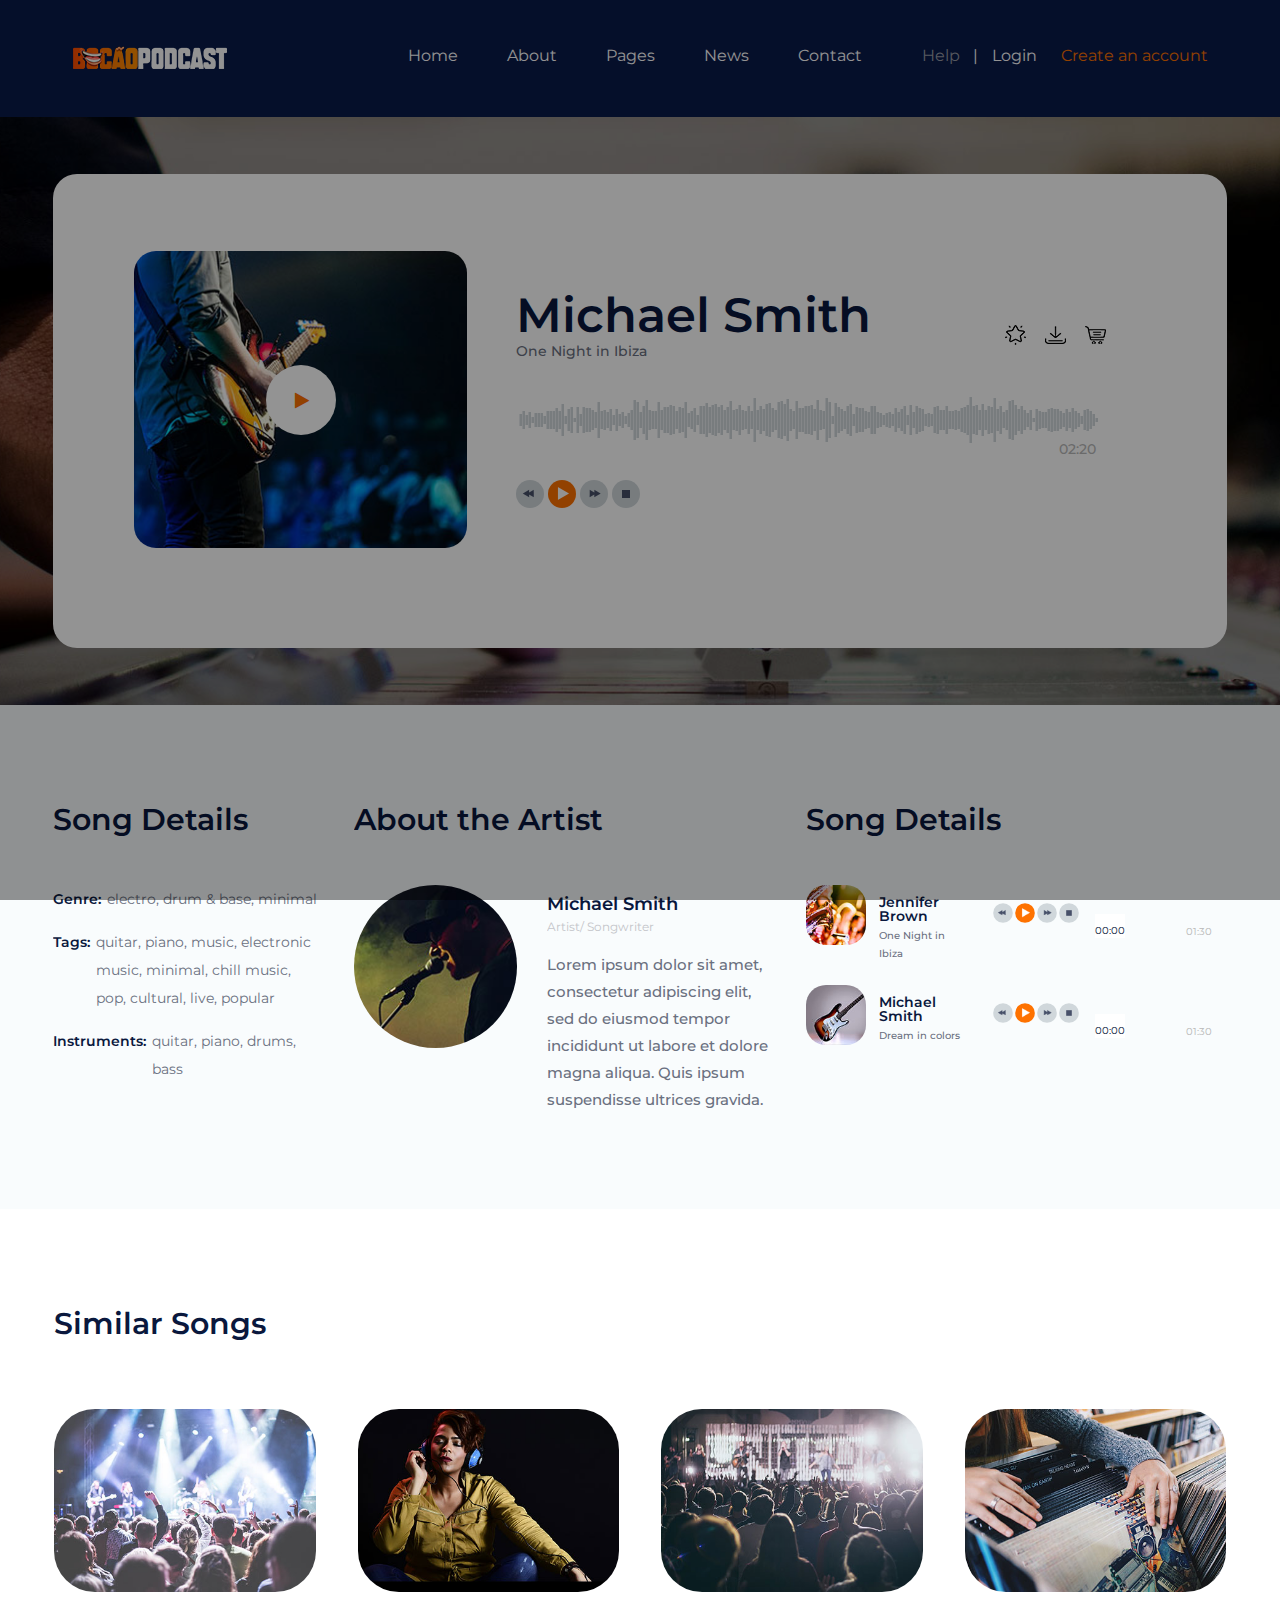
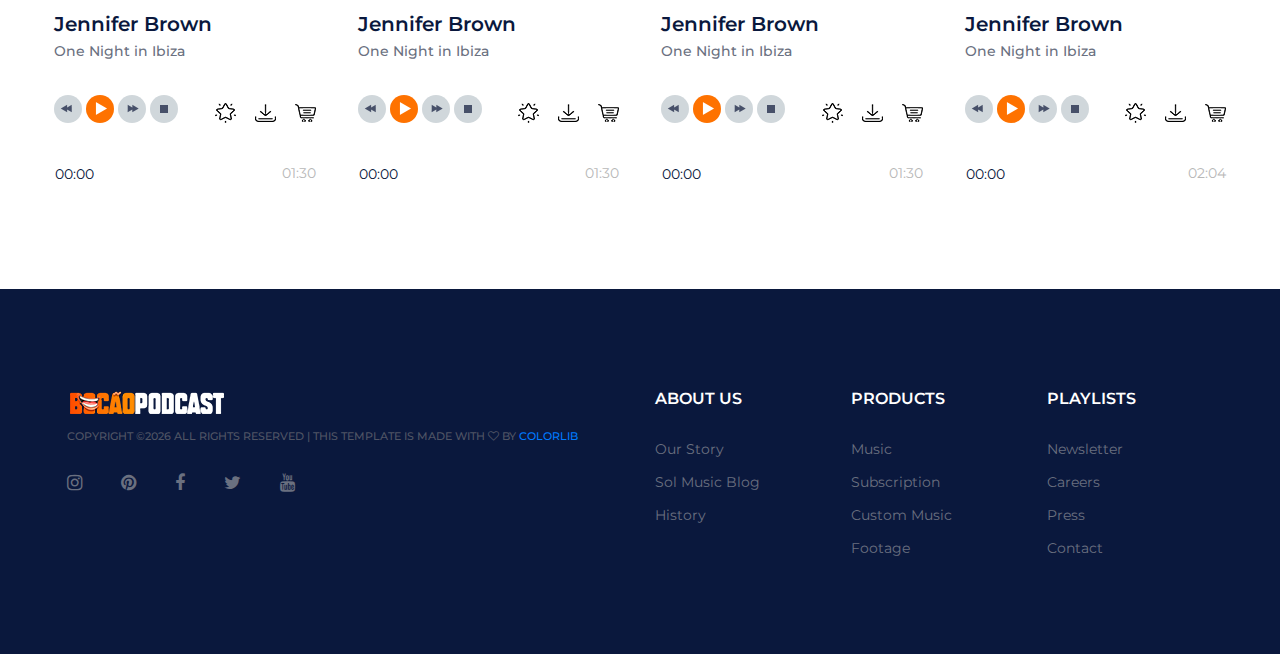
==== artist.html @ 01f6d1ec "bocao-podcast" ====
<!DOCTYPE html>
<html lang="zxx">
<head>
	<title>SolMusic | HTML Template</title>
	<meta charset="UTF-8">
	<meta name="description" content="SolMusic HTML Template">
	<meta name="keywords" content="music, html">
	<meta name="viewport" content="width=device-width, initial-scale=1.0">
	
	<!-- Favicon -->
	<link href="img/favicon.ico" rel="shortcut icon"/>

	<!-- Google font -->
	<link href="https://fonts.googleapis.com/css?family=Montserrat:300,300i,400,400i,500,500i,600,600i,700,700i&display=swap" rel="stylesheet">
 
	<!-- Stylesheets -->
	<link rel="stylesheet" href="css/bootstrap.min.css"/>
	<link rel="stylesheet" href="css/font-awesome.min.css"/>
	<link rel="stylesheet" href="css/owl.carousel.min.css"/>
	<link rel="stylesheet" href="css/slicknav.min.css"/>

	<!-- Main Stylesheets -->
	<link rel="stylesheet" href="css/style.css"/>


	<!--[if lt IE 9]>
		<script src="https://oss.maxcdn.com/html5shiv/3.7.2/html5shiv.min.js"></script>
		<script src="https://oss.maxcdn.com/respond/1.4.2/respond.min.js"></script>
	<![endif]-->

</head>
<body>
	<!-- Page Preloder -->
	<div id="preloder">
		<div class="loader"></div>
	</div>

	<!-- Header section -->
	<header class="header-section clearfix">
		<a href="index
		.html" class="site-logo">
			<img src="img/logo.png" alt="">
		</a>
		<div class="header-right">
			<a href="#" class="hr-btn">Help</a>
			<span>|</span>
			<div class="user-panel">
				<a href="" class="login">Login</a>
				<a href="" class="register">Create an account</a>
			</div> 
		</div>
		<ul class="main-menu">
			<li><a href="index
				.html">Home</a></li>
			<li><a href="#">About</a></li>
			<li><a href="#">Pages</a>
				<ul class="sub-menu">
					<li><a href="category.html">Category</a></li>
					<li><a href="playlist.html">Playlist</a></li>
					<li><a href="artist.html">Artist</a></li>
					<li><a href="blog.html">Blog</a></li>
					<li><a href="contact.html">Contact</a></li>
				</ul>
			</li>
			<li><a href="blog.html">News</a></li>
			<li><a href="contact.html">Contact</a></li>
		</ul>
	</header>
	<!-- Header section end -->

	<!-- Player section -->
	<section class="player-section set-bg" data-setbg="img/player-bg.jpg">
		<div class="player-box">
			<div class="tarck-thumb-warp">
				<div class="tarck-thumb">
					<img src="img/wave-thumb.jpg" alt="">
					<button onclick="wavesurfer.playPause();" class="wp-play"></button>
				</div>
			</div>
			<div class="wave-player-warp">
				<div class="row">
					<div class="col-lg-8">
						<div class="wave-player-info">
							<h2>Michael Smith</h2>
							<p>One Night in Ibiza</p>
						</div>
					</div>
					<div class="col-lg-4">
						<div class="songs-links">
							<a href=""><img src="img/icons/p-1.png" alt=""></a>
							<a href=""><img src="img/icons/p-2.png" alt=""></a>
							<a href=""><img src="img/icons/p-3.png" alt=""></a>
						</div>
					</div>
				</div>
				<div id="wavePlayer" class="clierfix">
					<div id="audiowave" data-waveurl="music-files/8.mp3"></div>
					<div id="currentTime"></div>
					<div id="clipTime"></div>
					<!-- Player Controls -->
					<div class="wavePlayer_controls">
						<button class="jp-prev player_button" onclick="wavesurfer.skipBackward();"></button>
						<button class="jp-play player_button" onclick="wavesurfer.playPause();"></button>
						<button class="jp-next player_button" onclick="wavesurfer.skipForward();"></button>
						<button class="jp-stop player_button" onclick="wavesurfer.stop();"></button>
					</div>
				</div>
			</div>
		</div>
	</section>
	<!-- Player section end -->

	<!-- Songs details section -->
	<section class="songs-details-section">
		<div class="container-fluid">
			<div class="row">
				<div class="col-lg-3">
					<div class="song-details-box">
						<h3>Song Details</h3>
						<ul>
							<li><strong>Genre:</strong><span>electro, drum & base, minimal</span></li>
							<li><strong>Tags:</strong><span>quitar, piano, music, electronic music, minimal, chill music, pop, cultural, live, popular</span></li>
							<li><strong>Instruments:</strong><span>quitar, piano, drums, bass</span></li>
						</ul>
					</div>
				</div>
				<div class="col-lg-9">
					<div class="row">
						<div class="col-lg-6">
							<div class="song-details-box">
								<h3>About the Artist</h3>
								<div class="artist-details">
									<img src="img/artist.jpg" alt="">
									<div class="ad-text">
										<h5>Michael Smith</h5>
										<span>Artist/ Songwriter</span>
										<p>Lorem ipsum dolor sit amet, consectetur adipiscing elit, sed do eiusmod tempor incididunt ut labore et dolore magna aliqua. Quis ipsum suspendisse ultrices gravida. </p>
									</div>
								</div>
							</div>
						</div>
						<div class="col-lg-6">
							<div class="song-details-box">
								<h3>Song Details</h3>
								<!-- song -->
								<div class="song-item">
									<div class="row">
										<div class="col-xl-5 col-lg-12 col-md-5">
											<div class="song-info-box">
												<img src="img/songs/1.jpg" alt="">
												<div class="song-info">
													<h4>Jennifer Brown</h4>
													<p>One Night in Ibiza</p>
												</div>
											</div>
										</div>
										<div class="col-xl-7 col-lg-12 col-md-7">
											<div class="single_player_container">
												<div class="single_player">
													<div class="jp-jplayer jplayer" data-ancestor=".jp_container_1" data-url="music-files/1.mp3"></div>
													<div class="jp-audio jp_container_1" role="application" aria-label="media player">
														<div class="jp-gui jp-interface">
					
															<!-- Player Controls -->
															<div class="player_controls_box">
																<button class="jp-prev player_button" tabindex="0"></button>
																<button class="jp-play player_button" tabindex="0"></button>
																<button class="jp-next player_button" tabindex="0"></button>
																<button class="jp-stop player_button" tabindex="0"></button>
															</div>
															<!-- Progress Bar -->
															<div class="player_bars">
																<div class="jp-progress">
																	<div class="jp-seek-bar">
																		<div>
																			<div class="jp-play-bar"><div class="jp-current-time" role="timer" aria-label="time">0:00</div></div>
																		</div>
																	</div>
																</div>
																<div class="jp-duration ml-auto" role="timer" aria-label="duration">00:00</div>
															</div>
														</div>
														<div class="jp-no-solution">
															<span>Update Required</span>
															To play the media you will need to either update your browser to a recent version or update your <a href="http://get.adobe.com/flashplayer/" target="_blank">Flash plugin</a>
														</div>
													</div>
												</div>
											</div>
										</div>
									</div>
								</div>
								<!-- song -->
								<div class="song-item">
									<div class="row">
										<div class="col-xl-5 col-lg-12 col-md-5">
											<div class="song-info-box">
												<img src="img/songs/2.jpg" alt="">
												<div class="song-info">
													<h4>Michael Smith</h4>
													<p>Dream in colors</p>
												</div>
											</div>
										</div>
										<div class="col-xl-7 col-lg-12 col-md-7">
											<div class="single_player_container">
												<div class="single_player">
													<div class="jp-jplayer jplayer" data-ancestor=".jp_container_2" data-url="music-files/2.mp3"></div>
													<div class="jp-audio jp_container_2" role="application" aria-label="media player">
														<div class="jp-gui jp-interface">

															<!-- Player Controls -->
															<div class="player_controls_box">
																<button class="jp-prev player_button" tabindex="0"></button>
																<button class="jp-play player_button" tabindex="0"></button>
																<button class="jp-next player_button" tabindex="0"></button>
																<button class="jp-stop player_button" tabindex="0"></button>
															</div>
															<!-- Progress Bar -->
															<div class="player_bars">
																<div class="jp-progress">
																	<div class="jp-seek-bar">
																		<div>
																			<div class="jp-play-bar"><div class="jp-current-time" role="timer" aria-label="time">0:00</div></div>
																		</div>
																	</div>
																</div>
																<div class="jp-duration ml-auto" role="timer" aria-label="duration">00:00</div>
															</div>
														</div>
														<div class="jp-no-solution">
															<span>Update Required</span>
															To play the media you will need to either update your browser to a recent version or update your <a href="http://get.adobe.com/flashplayer/" target="_blank">Flash plugin</a>
														</div>
													</div>
												</div>
											</div>
										</div>
									</div>
								</div>
							</div>
						</div>
					</div>
				</div>
			</div>
		</div>
	</section>
	<!-- Songs details section -->
	
	<!-- Similar Songs section -->
	<section class="similar-songs-section">
		<div class="container-fluid">
			<h3>Similar Songs</h3>
			<div class="row">
				<div class="col-xl-3 col-sm-6">
					<div class="similar-song">
						<img class="ss-thumb" src="img/playlist/1.jpg" alt="">
						<h4>Jennifer Brown</h4>
						<p>One Night in Ibiza</p>
						<div class="single_player">
							<div class="jp-jplayer jplayer" data-ancestor=".jp_container_8" data-url="music-files/3.mp3"></div>
							<div class="jp-audio jp_container_8" role="application" aria-label="media player">
								<div class="jp-gui jp-interface">
									<!-- Player Controls -->
									<div class="ss-controls">
										<div class="songs-links">
											<a href=""><img src="img/icons/p-1.png" alt=""></a>
											<a href=""><img src="img/icons/p-2.png" alt=""></a>
											<a href=""><img src="img/icons/p-3.png" alt=""></a>
										</div>
										<div class="player_controls_box">
											<button class="jp-prev player_button" tabindex="0"></button>
											<button class="jp-play player_button" tabindex="0"></button>
											<button class="jp-next player_button" tabindex="0"></button>
											<button class="jp-stop player_button" tabindex="0"></button>
										</div>
									</div>
									<!-- Progress Bar -->
									<div class="player_bars">
										<div class="jp-progress">
											<div class="jp-seek-bar">
												<div>
													<div class="jp-play-bar"><div class="jp-current-time" role="timer" aria-label="time">0:00</div></div>
												</div>
											</div>
										</div>
										<div class="jp-duration ml-auto" role="timer" aria-label="duration">00:00</div>
									</div>
								</div>
								<div class="jp-no-solution">
									<span>Update Required</span>
									To play the media you will need to either update your browser to a recent version or update your <a href="http://get.adobe.com/flashplayer/" target="_blank">Flash plugin</a>
								</div>
							</div>
						</div>
					</div>
				</div>
				<div class="col-xl-3 col-sm-6">
					<div class="similar-song">
						<img class="ss-thumb" src="img/playlist/2.jpg" alt="">
						<h4>Jennifer Brown</h4>
						<p>One Night in Ibiza</p>
						<div class="single_player">
							<div class="jp-jplayer jplayer" data-ancestor=".jp_container_9" data-url="music-files/4.mp3"></div>
							<div class="jp-audio jp_container_9" role="application" aria-label="media player">
								<div class="jp-gui jp-interface">
									<!-- Player Controls -->
									<div class="ss-controls">
										<div class="songs-links">
											<a href=""><img src="img/icons/p-1.png" alt=""></a>
											<a href=""><img src="img/icons/p-2.png" alt=""></a>
											<a href=""><img src="img/icons/p-3.png" alt=""></a>
										</div>
										<div class="player_controls_box">
											<button class="jp-prev player_button" tabindex="0"></button>
											<button class="jp-play player_button" tabindex="0"></button>
											<button class="jp-next player_button" tabindex="0"></button>
											<button class="jp-stop player_button" tabindex="0"></button>
										</div>
									</div>
									<!-- Progress Bar -->
									<div class="player_bars">
										<div class="jp-progress">
											<div class="jp-seek-bar">
												<div>
													<div class="jp-play-bar"><div class="jp-current-time" role="timer" aria-label="time">0:00</div></div>
												</div>
											</div>
										</div>
										<div class="jp-duration ml-auto" role="timer" aria-label="duration">00:00</div>
									</div>
								</div>
								<div class="jp-no-solution">
									<span>Update Required</span>
									To play the media you will need to either update your browser to a recent version or update your <a href="http://get.adobe.com/flashplayer/" target="_blank">Flash plugin</a>
								</div>
							</div>
						</div>
					</div>
				</div>
				<div class="col-xl-3 col-sm-6">
					<div class="similar-song">
						<img class="ss-thumb" src="img/playlist/3.jpg" alt="">
						<h4>Jennifer Brown</h4>
						<p>One Night in Ibiza</p>
						<div class="single_player">
							<div class="jp-jplayer jplayer" data-ancestor=".jp_container_10" data-url="music-files/5.mp3"></div>
							<div class="jp-audio jp_container_10" role="application" aria-label="media player">
								<div class="jp-gui jp-interface">
									<!-- Player Controls -->
									<div class="ss-controls">
										<div class="songs-links">
											<a href=""><img src="img/icons/p-1.png" alt=""></a>
											<a href=""><img src="img/icons/p-2.png" alt=""></a>
											<a href=""><img src="img/icons/p-3.png" alt=""></a>
										</div>
										<div class="player_controls_box">
											<button class="jp-prev player_button" tabindex="0"></button>
											<button class="jp-play player_button" tabindex="0"></button>
											<button class="jp-next player_button" tabindex="0"></button>
											<button class="jp-stop player_button" tabindex="0"></button>
										</div>
									</div>
									<!-- Progress Bar -->
									<div class="player_bars">
										<div class="jp-progress">
											<div class="jp-seek-bar">
												<div>
													<div class="jp-play-bar"><div class="jp-current-time" role="timer" aria-label="time">0:00</div></div>
												</div>
											</div>
										</div>
										<div class="jp-duration ml-auto" role="timer" aria-label="duration">00:00</div>
									</div>
								</div>
								<div class="jp-no-solution">
									<span>Update Required</span>
									To play the media you will need to either update your browser to a recent version or update your <a href="http://get.adobe.com/flashplayer/" target="_blank">Flash plugin</a>
								</div>
							</div>
						</div>
					</div>
				</div>
				<div class="col-xl-3 col-sm-6">
					<div class="similar-song">
						<img class="ss-thumb" src="img/playlist/4.jpg" alt="">
						<h4>Jennifer Brown</h4>
						<p>One Night in Ibiza</p>
						<div class="single_player">
							<div class="jp-jplayer jplayer" data-ancestor=".jp_container_11" data-url="music-files/7.mp3"></div>
							<div class="jp-audio jp_container_11" role="application" aria-label="media player">
								<div class="jp-gui jp-interface">
									<!-- Player Controls -->
									<div class="ss-controls">
										<div class="songs-links">
											<a href=""><img src="img/icons/p-1.png" alt=""></a>
											<a href=""><img src="img/icons/p-2.png" alt=""></a>
											<a href=""><img src="img/icons/p-3.png" alt=""></a>
										</div>
										<div class="player_controls_box">
											<button class="jp-prev player_button" tabindex="0"></button>
											<button class="jp-play player_button" tabindex="0"></button>
											<button class="jp-next player_button" tabindex="0"></button>
											<button class="jp-stop player_button" tabindex="0"></button>
										</div>
									</div>
									<!-- Progress Bar -->
									<div class="player_bars">
										<div class="jp-progress">
											<div class="jp-seek-bar">
												<div>
													<div class="jp-play-bar"><div class="jp-current-time" role="timer" aria-label="time">0:00</div></div>
												</div>
											</div>
										</div>
										<div class="jp-duration ml-auto" role="timer" aria-label="duration">00:00</div>
									</div>
								</div>
								<div class="jp-no-solution">
									<span>Update Required</span>
									To play the media you will need to either update your browser to a recent version or update your <a href="http://get.adobe.com/flashplayer/" target="_blank">Flash plugin</a>
								</div>
							</div>
						</div>
					</div>
				</div>
			</div>
		</div>
	</section>
	<!-- Similar Songs section end -->

	<!-- Footer section -->
	<footer class="footer-section">
		<div class="container">
			<div class="row">
				<div class="col-xl-6 col-lg-7 order-lg-2">
					<div class="row">
						<div class="col-sm-4">
							<div class="footer-widget">
								<h2>About us</h2>
								<ul>
									<li><a href="">Our Story</a></li>
									<li><a href="">Sol Music Blog</a></li>
									<li><a href="">History</a></li>
								</ul>
							</div>
						</div>
						<div class="col-sm-4">
							<div class="footer-widget">
								<h2>Products</h2>
								<ul>
									<li><a href="">Music</a></li>
									<li><a href="">Subscription</a></li>
									<li><a href="">Custom Music</a></li>
									<li><a href="">Footage</a></li>
								</ul>
							</div>
						</div>
						<div class="col-sm-4">
							<div class="footer-widget">
								<h2>Playlists</h2>
								<ul>
									<li><a href="">Newsletter</a></li>
									<li><a href="">Careers</a></li>
									<li><a href="">Press</a></li>
									<li><a href="">Contact</a></li>
								</ul>
							</div>
						</div>
					</div>
				</div>
				<div class="col-xl-6 col-lg-5 order-lg-1">
					<img src="img/logo.png" alt="">
					<div class="copyright"><!-- Link back to Colorlib can't be removed. Template is licensed under CC BY 3.0. -->
Copyright &copy;<script>document.write(new Date().getFullYear());</script> All rights reserved | This template is made with <i class="fa fa-heart-o" aria-hidden="true"></i> by <a href="https://colorlib.com" target="_blank">Colorlib</a>
<!-- Link back to Colorlib can't be removed. Template is licensed under CC BY 3.0. --></div>
					<div class="social-links">
						<a href=""><i class="fa fa-instagram"></i></a>
						<a href=""><i class="fa fa-pinterest"></i></a>
						<a href=""><i class="fa fa-facebook"></i></a>
						<a href=""><i class="fa fa-twitter"></i></a>
						<a href=""><i class="fa fa-youtube"></i></a>
					</div>
				</div>
			</div>
		</div>
	</footer>
	<!-- Footer section end -->
	
	<!--====== Javascripts & Jquery ======-->
	<script src="js/jquery-3.2.1.min.js"></script>
	<script src="js/bootstrap.min.js"></script>
	<script src="js/jquery.slicknav.min.js"></script>
	<script src="js/owl.carousel.min.js"></script>
	<script src="js/mixitup.min.js"></script>
	<script src="js/main.js"></script>

	<!-- Audio Players js -->
	<script src="js/jquery.jplayer.min.js"></script>
	<script src="js/wavesurfer.min.js"></script>

	<!-- Audio Players Initialization -->
	<script src="js/WaveSurferInit.js"></script>
	<script src="js/jplayerInit.js"></script>

	</body>
</html>
---- css/style.css ----
/*=================================
-----------------------------------
  SolMusic HTML Template
  Version: 1.0
 ---------------------------------
 =================================*/



/*----------------------------------------*/
/* Template default CSS
/*----------------------------------------*/

html,
body {
	height: 100%;
	font-family: "Montserrat", sans-serif;
	-webkit-font-smoothing: antialiased;
	font-smoothing: antialiased;
}

h1,
h2,
h3,
h4,
h5,
h6 {
	margin: 0;
	color: #0a183d;
	font-weight: 600;
	line-height: 1;
}

h1 {
	font-size: 70px;
}

h2 {
	font-size: 36px;
}

h3 {
	font-size: 30px;
}

h4 {
	font-size: 24px;
}

h5 {
	font-size: 18px;
}

h6 {
	font-size: 16px;
}

p {
	font-size: 15px;
	color: #6a7080;
	line-height: 1.8;
	font-weight: 500;
}

img {
	max-width: 100%;
}

input:focus,
select:focus,
button:focus,
textarea:focus {
	outline: none;
}

a:hover,
a:focus {
	text-decoration: none;
	outline: none;
}

ul,
ol {
	padding: 0;
	margin: 0;
}

/*---------------------
Helper CSS
 -----------------------*/

.section-title {
	margin-bottom: 60px;
}

.section-title h2 {
	font-size: 60px;
}

.set-bg {
	background-repeat: no-repeat;
	background-size: cover;
	background-position: top center;
}

.spad {
	padding-top: 105px;
	padding-bottom: 105px;
}

.text-white h1,
.text-white h2,
.text-white h3,
.text-white h4,
.text-white h5,
.text-white h6,
.text-white p,
.text-white span,
.text-white li,
.text-white a {
	color: #fff;
}

/*---------------------
Commom elements
 -----------------------*/

/* buttons */

.site-btn {
	display: inline-block;
	border: none;
	font-size: 14px;
	font-weight: 500;
	min-width: 195px;
	padding: 23px 20px;
	border-radius: 50px;
	text-transform: uppercase;
	background: #fe7200;
	color: #fff;
	line-height: normal;
	cursor: pointer;
	text-align: center;
}

.site-btn:hover {
	color: #fff;
}

.site-btn.sb-c2 {
	background: #cf2660;
}

/* Preloder */

#preloder {
	position: fixed;
	width: 100%;
	height: 100%;
	top: 0;
	left: 0;
	z-index: 999999;
	background: #000;
}

.loader {
	width: 40px;
	height: 40px;
	position: absolute;
	top: 50%;
	left: 50%;
	margin-top: -13px;
	margin-left: -13px;
	border-radius: 60px;
	animation: loader 0.8s linear infinite;
	-webkit-animation: loader 0.8s linear infinite;
}

@keyframes loader {
	0% {
		-webkit-transform: rotate(0deg);
		transform: rotate(0deg);
		border: 4px solid #f44336;
		border-left-color: transparent;
	}
	50% {
		-webkit-transform: rotate(180deg);
		transform: rotate(180deg);
		border: 4px solid #673ab7;
		border-left-color: transparent;
	}
	100% {
		-webkit-transform: rotate(360deg);
		transform: rotate(360deg);
		border: 4px solid #f44336;
		border-left-color: transparent;
	}
}

@-webkit-keyframes loader {
	0% {
		-webkit-transform: rotate(0deg);
		border: 4px solid #f44336;
		border-left-color: transparent;
	}
	50% {
		-webkit-transform: rotate(180deg);
		border: 4px solid #673ab7;
		border-left-color: transparent;
	}
	100% {
		-webkit-transform: rotate(360deg);
		border: 4px solid #f44336;
		border-left-color: transparent;
	}
}

/*------------------
Header section
 ---------------------*/

.header-section {
	padding-left: 55px;
	padding-right: 72px;
	background: #0a1b4a;
}

.site-logo {
	display: inline-block;
	padding: 0;
	padding: 44px 15px;
}

.header-right {
	float: right;
	padding: 44px 0;
	margin-left: 130px;
}

.header-right .hr-btn {
	display: inline-block;
	color: #979aa5;
}

.header-right .user-panel {
	display: inline-block;
}

.header-right .user-panel a {
	font-size: 16px;
	color: #ffffff;
	margin: 0 10px;
}

.header-right .user-panel .register {
	color: #fe7200;
	margin-right: 0;
}

.header-right span {
	color: #fff;
	display: inline-block;
	padding-left: 9px;
}

.main-menu {
	list-style: none;
	float: right;
}

.main-menu li {
	display: inline-block;
	position: relative;
}

.main-menu li a {
	display: block;
	font-size: 16px;
	color: #ffffff;
	padding: 44px 10px;
	margin-left: 60px;
}

.main-menu li a:hover {
	color: #fe7200;
}

.main-menu li:first-child a {
	margin-left: 0;
}

.main-menu li:hover .sub-menu {
	visibility: visible;
	opacity: 1;
	margin-top: 0;
}

.main-menu .sub-menu {
	position: absolute;
	list-style: none;
	width: 220px;
	left: 60px;
	top: 100%;
	padding: 20px 0;
	visibility: hidden;
	opacity: 0;
	margin-top: 50px;
	background: #fff;
	z-index: 99;
	-webkit-transition: all 0.4s;
	transition: all 0.4s;
	-webkit-box-shadow: 2px 7px 20px rgba(0, 0, 0, 0.05);
	box-shadow: 2px 7px 20px rgba(0, 0, 0, 0.05);
}

.main-menu .sub-menu li {
	display: block;
}

.main-menu .sub-menu li a {
	display: block;
	color: #000;
	margin-left: 0;
	padding: 5px 20px;
}

.main-menu .sub-menu li a:hover {
	color: #fe7200;
}

.slicknav_menu {
	display: none;
}

/*------------------
Hero section
 ---------------------*/

.hero-section {
	overflow: hidden;
}

.hs-item {
	height: 724px;
	padding-bottom: 90px;
	display: -webkit-box;
	display: -ms-flexbox;
	display: flex;
	-webkit-box-align: center;
	-ms-flex-align: center;
	align-items: center;
	background: #0a183d;
}

.hs-item h2 {
	color: #fff;
	font-size: 70px;
	margin-bottom: 25px;
	line-height: 0.9;
	position: relative;
	top: 50px;
	opacity: 0;
}

.hs-item h2 span {
	color: #fe7200;
}

.hs-item p {
	color: #ffffff;
	opacity: 0.6;
	margin-bottom: 50px;
	position: relative;
	top: 50px;
	opacity: 0;
}

.hs-item .site-btn {
	position: relative;
	top: 50px;
	margin-bottom: 20px;
	opacity: 0;
}

.hs-item .sb-c2 {
	margin-left: 8px;
}

.hs-item .hs-text {
	padding-top: 90px;
	max-width: 475px;
	margin-top: 100px;
}

.hr-img img {
	min-width: 602px;
	position: relative;
	left: -34px;
	top: 50px;
	opacity: 0;
	margin-top: 110px;
}

.owl-item.active .hs-item img,
.owl-item.active .hs-item h2,
.owl-item.active .hs-item p,
.owl-item.active .hs-item .site-btn,
.owl-item.active .hs-item .site-btn.sb-c2 {
	top: 0;
	opacity: 1;
}

.owl-item.active .hs-item img {
	-webkit-transition: all 0.5s ease 0.2s;
	transition: all 0.5s ease 0.2s;
}

.owl-item.active .hs-item h2 {
	-webkit-transition: all 0.5s ease 0.4s;
	transition: all 0.5s ease 0.4s;
}

.owl-item.active .hs-item p {
	-webkit-transition: all 0.5s ease 0.6s;
	transition: all 0.5s ease 0.6s;
}

.owl-item.active .hs-item .site-btn {
	-webkit-transition: all 0.5s ease 0.8s;
	transition: all 0.5s ease 0.8s;
}

.owl-item.active .hs-item .site-btn.sb-c2 {
	-webkit-transition: all 0.5s ease 1s;
	transition: all 0.5s ease 1s;
}

.hero-slider .owl-dots {
	position: absolute;
	bottom: 33px;
	left: calc(50% - 588px);
	max-width: 1176px;
	width: 100%;
	padding-left: 15px;
}

.hero-slider .owl-dots .owl-dot {
	width: 8px;
	height: 8px;
	border-radius: 50%;
	background: #383b70;
	margin-right: 10px;
}

.hero-slider .owl-dots .owl-dot.active {
	background: #fe7200;
}

/* ----------------
Intro section
 -------------------*/

.intro-section p {
	margin-bottom: 35px;
	padding-top: 10px;
}

/* ----------------
How section
 -------------------*/

.how-section {
	background-color: #0a183d;
}

.how-item .hi-icon {
	position: relative;
	width: 57px;
	height: 57px;
	border-radius: 50%;
	background: #fe7200;
	margin-bottom: 25px;
}

.how-item .hi-icon img {
	position: absolute;
	right: -8px;
	bottom: 0;
}

.how-item h4 {
	margin-bottom: 25px;
}

.how-item p {
	font-weight: 400;
	opacity: 0.6;
}

/* ----------------
Concept section
 -------------------*/

.concept-section p {
	padding-top: 5px;
}

.concept-item {
	text-align: center;
	padding-top: 35px;
}

.concept-item img {
	border-radius: 40px;
	margin-bottom: 15px;
}

/* --------------------
Subscription section
 -----------------------*/

.subscription-section {
	background: #0a183d;
}

.sub-text {
	padding-right: 15px;
}

.sub-text h2 {
	color: #fff;
	font-size: 60px;
	margin-bottom: 20px;
	font-weight: 500;
}

.sub-text h3 {
	color: #fe7200;
	margin-bottom: 30px;
	font-weight: 500;
}

.sub-text p {
	color: #fff;
	font-weight: 400;
	opacity: 0.6;
	margin-bottom: 40px;
}

.sub-list {
	list-style: none;
	background: #1c294a;
	padding: 70px 15px 50px 155px;
	border-radius: 42px;
}

.sub-list li {
	color: #ffffff;
	font-size: 18px;
	margin-bottom: 25px;
}

.sub-list li img {
	padding-right: 28px;
}

/* ----------------
Premium section 
 -------------------*/

.premium-section p {
	margin-bottom: 50px;
}

.premium-item {
	text-align: center;
	padding-top: 35px;
}

.premium-item img {
	width: 190px;
	height: 190px;
	border-radius: 50%;
	margin-bottom: 40px;
}

.premium-item h4 {
	margin-bottom: 4px;
}

.premium-item p {
	margin-bottom: 0;
}

/* ----------------
Responsive
 -------------------*/

.footer-section {
	background: #0a183d;
	padding: 100px 0 85px;
}

.footer-widget {
	padding-top: 2px;
}

.footer-widget h2 {
	font-size: 16px;
	color: #fff;
	text-transform: uppercase;
	margin-bottom: 30px;
}

.footer-widget ul {
	list-style: none;
}

.footer-widget ul li a {
	display: inline-block;
	color: #6a7080;
	font-size: 14px;
	margin-bottom: 10px;
}

.copyright {
	font-size: 11px;
	text-transform: uppercase;
	font-weight: 500;
	color: #505565;
	padding: 10px 0 25px;
}

.social-links a {
	display: inline-block;
	color: #6a7080;
	font-size: 18px;
	margin-right: 35px;
}

/* ----------------
Other pages
 -------------------*/

/* ----------------
Playlist page
 -------------------*/

.playlist-section {
	padding: 105px 42px;
}

.playlist-section .section-title {
	float: left;
}

.playlist-filter {
	text-align: right;
	padding-top: 20px;
	margin-bottom: 100px;
}

.playlist-filter li {
	display: inline-block;
	font-size: 15px;
	font-weight: 500;
	color: #6a7080;
	padding: 10px 6px 16px;
	margin-right: 55px;
	margin-bottom: 10px;
	border-bottom: 2px solid transparent;
	cursor: pointer;
}

.playlist-filter li.mixitup-control-active {
	border-bottom: 2px solid #fe7200;
}

.playlist-item {
	text-align: center;
	padding: 0 11px;
	margin-bottom: 30px;
}

.playlist-item img {
	min-width: 100%;
	border-radius: 40px;
	margin-bottom: 30px;
}

.search-form {
	position: relative;
	width: 100%;
	margin-bottom: 25px;
}

.search-form input {
	width: 100%;
	height: 60px;
	padding-left: 41px;
	padding-right: 175px;
	border: none;
	border-radius: 80px;
	font-size: 15px;
	background: #d0d7db;
}

.search-form button {
	position: absolute;
	height: 60px;
	min-width: 167px;
	right: 0;
	top: 0;
	border: none;
	border-radius: 80px;
	color: #fff;
	font-size: 15px;
	background: #fe7200;
}

/* ----------------
Blog page
 -------------------*/

.blog-item {
	margin-bottom: 90px;
}

.blog-item img {
	margin-bottom: 36px;
}

.blog-item .blog-date {
	font-size: 12px;
	font-weight: 600;
	color: #fe7200;
	margin-bottom: 24px;
}

.blog-item h3 {
	margin-bottom: 5px;
}

.blog-item .blog-meta {
	font-size: 12px;
	color: #e9e9e9;
	font-weight: 500;
	margin-bottom: 20px;
}

.blog-item .blog-meta a {
	color: #c3c4c9;
}

.blog-item p {
	font-size: 14px;
	margin-bottom: 0;
	line-height: 1.8;
}

.site-pagination a {
	color: #6a7080;
	font-size: 14px;
	display: inline-block;
	margin-right: 5px;
	font-weight: 500;
}

.site-pagination a:hover,
.site-pagination a.active {
	color: #3c455f;
}

/* ----------------
Contact page
 -------------------*/

.map {
	height: 100%;
	background: #ddd;
}

.map iframe {
	position: absolute;
	width: 100%;
	height: 100%;
	left: 0;
	top: 0;
}

.contact-warp {
	padding: 100px 53px 104px 78px;
}

.contact-warp p {
	padding-top: 40px;
	margin-bottom: 50px;
}

.contact-warp ul {
	margin-bottom: 90px;
	list-style: none;
}

.contact-warp ul li {
	font-size: 14px;
	color: #0a183d;
	font-size: 14px;
	margin-bottom: 15px;
	font-weight: 500;
}

.contact-from input,
.contact-from textarea {
	width: 100%;
	height: 57px;
	padding: 0 38px;
	border: none;
	border-radius: 20px;
	font-size: 14px;
	font-weight: 500;
	margin-bottom: 14px;
	color: #6a7080;
	background: #f5f6fa;
}

.contact-from textarea {
	resize: none;
	padding: 24px 38px 10px;
	height: 177px;
	margin-bottom: 57px;
}

/* ----------------
Category page
 -------------------*/

.category-section {
	padding: 105px 36px;
}

.category-section .section-title {
	float: left;
}

.category-links {
	text-align: right;
	padding-top: 20px;
	margin-bottom: 80px;
}

.category-links a {
	display: inline-block;
	font-size: 15px;
	font-weight: 500;
	color: #6a7080;
	padding: 10px 6px 16px;
	margin-right: 55px;
	margin-bottom: 10px;
	border-bottom: 2px solid transparent;
	cursor: pointer;
}

.category-links a.active {
	border-bottom: 2px solid #fe7200;
}

.category-item {
	position: relative;
	margin: 0 17px;
}

.category-item img {
	min-width: 100%;
	border-radius: 40px;
}

.category-item .ci-text {
	position: absolute;
	bottom: 35px;
	left: 50px;
}

.category-item .ci-text h4 {
	color: #fff;
	margin-bottom: 3px;
}

.category-item .ci-text p {
	color: #fff;
	margin-bottom: 0;
	font-size: 12px;
}

.category-item .ci-link {
	position: absolute;
	display: -webkit-box;
	display: -ms-flexbox;
	display: flex;
	-webkit-box-align: center;
	-ms-flex-align: center;
	align-items: center;
	-webkit-box-pack: center;
	-ms-flex-pack: center;
	justify-content: center;
	width: 71px;
	height: 71px;
	right: 29px;
	bottom: 21px;
	color: #fe7200;
	font-size: 16px;
	text-align: center;
	border-radius: 50%;
	background: #fff;
}

.songs-section {
	padding-bottom: 80px;
}

.song-item {
	margin-bottom: 33px;
}

.song-info-box img {
	float: left;
	width: 85px;
	height: 85px;
	border-radius: 19px;
	margin-right: 18px;
}

.song-info-box .song-info {
	overflow: hidden;
	padding-top: 20px;
}

.song-info-box .song-info h4 {
	font-size: 20px;
	margin-bottom: 4px;
}

.song-info-box .song-info p {
	font-size: 14px;
	margin-bottom: 0;
}

.songs-links {
	text-align: right;
	padding-top: 26px;
}

.songs-links a {
	display: inline-block;
	margin-left: 15px;
	padding-top: 5px;
}

.single_player_container {
	margin-top: 30px;
	padding-left: 10px;
}

.single_player_container .jp-interface {
	display: -webkit-box;
	display: -ms-flexbox;
	display: flex;
}

.player_bars {
	width: calc(100% - 145px);
	position: relative;
	padding-top: 8px;
}

.player_controls_box {
	width: 145px;
}

.player_controls>button:not(:last-of-type) {
	margin-right: 4px;
}

.player_button {
	position: relative;
	width: 28px;
	height: 28px;
	background: #d0d7db;
	border: none;
	border-radius: 50%;
	outline: none !important;
	cursor: pointer;
	-webkit-box-flex: 0;
	-ms-flex: 0 0 auto;
	flex: 0 0 auto;
}

.player_button::after {
	display: block;
	position: absolute;
}

.jp-play {
	background: #fe7200;
}

.jp-play:after {
	left: 9px;
	top: 3px;
	width: 11px;
	height: 13px;
	content: url(../img/icons/play.png);
}

.jp-state-playing .jp-play::after,
.playing .jp-play::after {
	top: 4px !important;
	left: 7px !important;
	content: url(../img/icons/pause.png);
}

.jp-prev:after {
	top: 1px !important;
	left: 6px !important;
	content: url(../img/icons/back.png);
}

.jp-next:after {
	top: 1px !important;
	right: 7px !important;
	content: url(../img/icons/next.png);
}

.jp-stop::after {
	top: 10px;
	left: 10px;
	width: 8px;
	height: 8px;
	background: #475069;
	content: "";
}

.jp-progress {
	width: 100%;
	cursor: pointer;
}

.jp-seek-bar {
	height: 100%;
	padding-top: 5px;
	padding-bottom: 5px;
	background: transparent;
	margin-bottom: -5px;
}

.jp-seek-bar>div {
	height: 2px;
	background: #d0d7db;
}

.jp-play-bar {
	position: relative;
	height: 100%;
	background: #272727;
	overflow: visible !important;
}

.jp-current-time {
	position: absolute;
	font-size: 14px;
	color: #0a183d;
	right: -40px;
	top: 100%;
	padding-top: 15px;
	background: #fff;
	z-index: 1;
	-webkit-transition: all 0.3s;
	transition: all 0.3s;
}

.middle .jp-current-time {
	right: -5px;
	padding: 15px 5px 0;
}

.jp-duration {
	position: absolute;
	font-size: 14px;
	color: #b8b8b8;
	right: 0;
	bottom: -16px;
}

/* ----------------
Artest Page
 -------------------*/

.player-section {
	padding: 57px 53px;
}

.player-box {
	padding: 77px 121px 100px 81px;
	border-radius: 24px;
	background: #fff;
}

.player-box {
	display: -webkit-box;
	display: -ms-flexbox;
	display: flex;
}

.wave-player-warp {
	padding-top: 40px;
	position: relative;
	width: calc(100% - 382px);
}

.tarck-thumb-warp {
	width: 382px;
}

.tarck-thumb {
	max-width: 333px;
	position: relative;
}

.tarck-thumb img {
	border-radius: 22px;
}

.tarck-thumb .wp-play {
	position: absolute;
	width: 70px;
	height: 70px;
	left: calc(50% - 35px);
	top: calc(50% - 35px);
	border: none;
	border-radius: 50%;
	color: #fe7200;
	background: #fff;
}

.tarck-thumb .wp-play:after {
	position: absolute;
	content: "";
	left: calc(50% - 6px);
	top: calc(50% - 8px);
	font: normal normal normal 18px/1 FontAwesome;
}

.playing .tarck-thumb .wp-play:after {
	position: absolute;
	content: "";
	left: calc(50% - 8px);
	font: normal normal normal 18px/1 FontAwesome;
}

.wave-player-info h2 {
	font-size: 48px;
	font-weight: 600;
}

.wave-player-info p {
	font-size: 14px;
}

.wavePlayer_controls {
	padding-top: 20px;
}

#wavePlayer {
	position: relative;
}

#currentTime {
	position: absolute;
	right: 0;
	bottom: 0;
	font-size: 14px;
	color: #0a183d;
	font-weight: 500;
	background: #fff;
	padding-right: 2px;
}

#clipTime {
	position: absolute;
	right: 10px;
	top: 59px;
	font-size: 14px;
	color: #b8b8b8;
	font-weight: 500;
}

.songs-details-section {
	padding: 100px 38px 50px;
	background: #f9fcfd;
}

.song-details-box {
	margin-bottom: 30px;
	overflow: hidden;
}

.song-details-box h3 {
	margin-bottom: 50px;
}

.song-details-box ul {
	list-style: none;
	max-width: 310px;
}

.song-details-box ul li {
	margin-bottom: 15px;
	font-size: 14px;
	line-height: 2;
}

.song-details-box ul strong {
	float: left;
	margin-right: 6px;
	font-weight: 600;
	color: #0a183d;
}

.song-details-box ul span {
	display: block;
	overflow: hidden;
	color: #6a7080;
}

.song-details-box .single_player_container {
	margin-top: 0;
	padding-left: 0;
}

.artist-details img {
	float: left;
	width: 163px;
	height: 163px;
	margin-right: 30px;
	border-radius: 50%;
}

.artist-details h5 {
	margin-bottom: 5px;
	padding-top: 10px;
}

.artist-details span {
	display: block;
	font-size: 12px;
	color: #c3c4c9;
	margin-bottom: 15px;
}

.artist-details .ad-text {
	overflow: hidden;
}

.song-details-box .song-info-box img {
	width: 60px;
	height: 60px;
	border-radius: 20px;
	margin-right: 13px;
}

.song-details-box .song-info-box .song-info {
	padding-top: 10px;
}

.song-details-box .song-info-box .song-info h4 {
	font-size: 14px;
}

.song-details-box .song-info-box .song-info p {
	font-size: 10px;
}

.song-details-box .song-item {
	margin-bottom: 22px;
}

.song-details-box .player_controls_box {
	width: 102px;
}

.song-details-box .player_button {
	-webkit-transform: scale(0.7);
	transform: scale(0.7);
	-webkit-transform-origin: center;
	transform-origin: center;
	margin: 0 -5px;
}

.song-details-box .player_bars {
	width: calc(100% - 102px);
}

.song-details-box .single_player {
	padding: 14px 15px 0 0px;
}

.song-details-box .jp-current-time {
	font-size: 10px;
	right: -29px;
	padding-top: 9px;
}

.song-details-box .middle .jp-current-time {
	right: -5px;
	padding: 9px 5px 0;
}

.song-details-box .jp-duration {
	font-size: 10px;
	bottom: -6px;
}

.similar-songs-section {
	padding: 100px 33px;
}

.similar-songs-section h3 {
	margin-bottom: 70px;
	padding-left: 6px;
}

.similar-song {
	padding: 0 6px;
	margin-bottom: 35px;
}

.similar-song .ss-thumb {
	border-radius: 41px;
	margin-bottom: 22px;
	min-width: 100%;
}

.similar-song h4 {
	font-size: 20px;
	margin-bottom: 5px;
}

.similar-song p {
	font-size: 14px;
}

.similar-song .player_bars {
	width: 100%;
}

.similar-song .jp-current-time {
	padding-top: 10px;
}

.similar-song .jp-duration {
	bottom: -25px;
}

.ss-controls {
	padding: 15px 0 10px;
}

.ss-controls .songs-links {
	padding-top: 0;
	float: right;
}

/* ----------------
Responsive
 -------------------*/

@media (min-width: 1200px) {
	.container {
		max-width: 1176px;
	}
}

/* Medium screen : 992px. */

@media only screen and (min-width: 1200px) and (max-width: 1360px) {
	.header-right {
		margin-left: 50px;
	}
	.main-menu li a {
		margin-left: 25px;
	}
	.main-menu .sub-menu {
		left: 25px;
	}
}

/* Medium screen : 992px. */

@media only screen and (min-width: 992px) and (max-width: 1199px) {
	.header-section {
		padding-left: 15px;
		padding-right: 20px;
	}
	.header-right {
		margin-left: 20px;
	}
	.main-menu li a {
		margin-left: 15px;
	}
	.main-menu .sub-menu {
		left: 15px;
	}
	.hr-img img {
		min-width: 500px;
		position: relative;
	}
	.sub-list {
		padding: 70px 15px 50px 90px;
	}
	.category-section .section-title,
	.playlist-section .section-title {
		float: none;
	}
	.category-links,
	.playlist-filter {
		text-align: left;
	}
	.playlist-item {
		padding: 0;
	}
	.player-box {
		padding: 70px 80px 80px;
	}
	.similar-song {
		margin-bottom: 70px;
	}
	.artist-details img {
		float: none;
		margin-bottom: 30px;
	}
	.contact-warp {
		padding: 100px 15px 60px 40px;
	}
	.category-item {
		margin: 0;
	}
	.category-section {
		padding: 100px 0;
	}
}

/* Tablet :768px. */

@media only screen and (min-width: 768px) and (max-width: 991px) {
	.hr-img {
		display: none;
	}
	.slicknav_menu {
		display: block;
		background: transparent;
		margin-top: -60px;
	}
	.slicknav_nav {
		background: #1c294a;
		margin-bottom: 35px;
	}
	.slicknav_nav ul {
		margin: 0 0 0 0;
	}
	.slicknav_nav .slicknav_row,
	.slicknav_nav a {
		padding: 12px 25px;
		margin: 0;
	}
	.slicknav_nav a:hover {
		border-radius: 0;
		color: #fe7200;
		background: transparent;
	}
	.slicknav_btn {
		position: relative;
		top: -24px;
		background: #1c294a;
	}
	.main-menu {
		display: none;
	}
	.header-right {
		display: none;
	}
	.header-right-warp .header-right {
		display: block;
		float: none;
		padding: 0 0 24px;
		margin-left: 0;
	}
	.header-right-warp .header-right span {
		display: none;
	}
	.header-right-warp .header-right .user-panel {
		display: block;
		padding-left: 26px;
	}
	.header-right-warp .header-right .user-panel a {
		display: inline-block;
		padding: 0;
		margin: 0;
	}
	.header-right-warp .header-right .user-panel a:hover {
		background: transparent;
	}
	.header-right-warp .header-right .user-panel .login {
		padding-right: 10px;
	}
	.sub-text {
		margin-bottom: 50px;
	}
	.footer-widget {
		margin-bottom: 40px;
	}
	.category-section .section-title,
	.playlist-section .section-title {
		float: none;
	}
	.category-links,
	.playlist-filter {
		text-align: left;
	}
	.playlist-item {
		padding: 0;
	}
	.player-box {
		display: block;
		padding: 77px 90px 100px;
	}
	.wave-player-warp {
		width: 100%;
	}
	.wave-player-warp .songs-links {
		text-align: center;
		padding-top: 0;
		margin-bottom: 40px;
	}
	.tarck-thumb-warp {
		width: 100%;
	}
	.tarck-thumb-warp .tarck-thumb {
		margin: 0 auto;
	}
	.wave-player-info,
	.wavePlayer_controls {
		text-align: center;
	}
	.similar-song {
		margin-bottom: 60px;
	}
	.playlist-section,
	.category-section {
		padding: 100px 0;
	}
	.playlist-section .container,
	.category-section .container {
		max-width: 100%;
	}
	.category-item {
		margin: 0;
	}
	.category-item .ci-link {
		top: 26px;
		bottom: auto;
	}
	.category-item .ci-text {
		position: absolute;
		bottom: 10px;
		left: 20px;
	}
	.map {
		height: 450px;
	}
	.song-details-box ul {
		max-width: 100%;
	}
	.search-form {
		margin-top: 40px;
	}
}

/* Large Mobile :480px. */

@media only screen and (max-width: 767px) {
	.hr-img {
		display: none;
	}
	.slicknav_menu {
		display: block;
		background: transparent;
		margin-top: -60px;
	}
	.slicknav_nav {
		background: #1c294a;
		margin-bottom: 35px;
	}
	.slicknav_nav ul {
		margin: 0 0 0 0;
	}
	.slicknav_nav .slicknav_row,
	.slicknav_nav a {
		padding: 12px 25px;
		margin: 0;
	}
	.slicknav_nav a:hover {
		border-radius: 0;
		color: #fe7200;
		background: transparent;
	}
	.slicknav_btn {
		position: relative;
		top: -24px;
		background: #1c294a;
	}
	.main-menu {
		display: none;
	}
	.header-right {
		display: none;
	}
	.header-right-warp .header-right {
		display: block;
		float: none;
		padding: 0 0 24px;
		margin-left: 0;
	}
	.header-right-warp .header-right span {
		display: none;
	}
	.header-right-warp .header-right .user-panel {
		display: block;
		padding-left: 26px;
	}
	.header-right-warp .header-right .user-panel a {
		display: inline-block;
		padding: 0;
		margin: 0;
	}
	.header-right-warp .header-right .user-panel a:hover {
		background: transparent;
	}
	.header-right-warp .header-right .user-panel .login {
		padding-right: 10px;
	}
	.sub-list {
		padding: 60px 15px 50px 30px;
	}
	.sub-text {
		margin-bottom: 50px;
	}
	.footer-widget {
		margin-bottom: 40px;
	}
	.category-section .section-title,
	.playlist-section .section-title {
		float: none;
	}
	.category-links,
	.playlist-filter {
		text-align: left;
	}
	.playlist-filter li,
	.category-links a {
		margin-right: 15px;
	}
	.playlist-item {
		padding: 0;
	}
	.playlist-section {
		padding: 100px 0;
	}
	.artist-details img {
		float: none;
		margin-bottom: 30px;
	}
	.player-box {
		display: block;
	}
	.wave-player-warp {
		width: 100%;
	}
	.wave-player-warp .songs-links {
		text-align: center;
		padding-top: 0;
		margin-bottom: 40px;
	}
	.tarck-thumb-warp {
		width: 100%;
	}
	.tarck-thumb-warp .tarck-thumb {
		margin: 0 auto;
	}
	.wave-player-info,
	.wavePlayer_controls {
		text-align: center;
	}
	.player-box {
		padding: 75px 40px 80px;
	}
	.similar-song {
		margin-bottom: 60px;
	}
	.songs-details-section {
		padding: 100px 0px 50px;
	}
	.similar-songs-section,
	.playlist-section {
		padding: 100px 0;
	}
	.similar-songs-section .container,
	.playlist-section .container {
		max-width: 100%;
	}
	.category-section {
		padding: 105px 0;
	}
	.category-section .container {
		max-width: 100%;
	}
	.header-section {
		padding: 0 15px;
	}
	.category-item {
		margin: 0 0 30px;
	}
	.map {
		height: 450px;
	}
	.contact-warp {
		padding: 100px 40px;
	}
	.songs-links {
		text-align: left;
		padding-top: 40px;
	}
	.song-details-box ul {
		max-width: 100%;
	}
	.search-form {
		margin-top: 40px;
	}
}

/* Small Mobile :320px. */

@media only screen and (max-width: 479px) {
	.section-title h2,
	.hs-item h2,
	.sub-text h2 {
		font-size: 36px;
	}
	.wave-player-info h2 {
		font-size: 24px;
	}
	.header-section {
		padding: 0;
	}
	.player-box {
		padding: 40px;
	}
	.contact-warp {
		padding: 100px 15px;
	}
	.category-item .ci-link {
		top: 26px;
		bottom: auto;
	}
	.category-item .ci-text {
		position: absolute;
		bottom: 10px;
		left: 20px;
	}
	.single_player_container .jp-interface {
		display: block;
	}
	.song-details-box .player_controls_box,
	.player_controls_box {
		width: 100%;
	}
	.song-details-box .player_bars,
	.player_bars {
		width: 100%;
	}
	.song-details-box .jp-duration {
		bottom: -19px;
	}
	.jp-duration {
		bottom: -31px;
	}
	.song-details-box .song-item {
		margin-bottom: 40px;
	}
	.player-section,
	.player-box {
		padding: 15px;
	}
	.social-links a {
		margin-right: 20px;
	}
	.search-form {
		text-align: center;
	}
	.search-form input {
		padding-right: 41px;
	}
	.search-form button {
		position: relative;
		margin-top: 20px;
	}
}
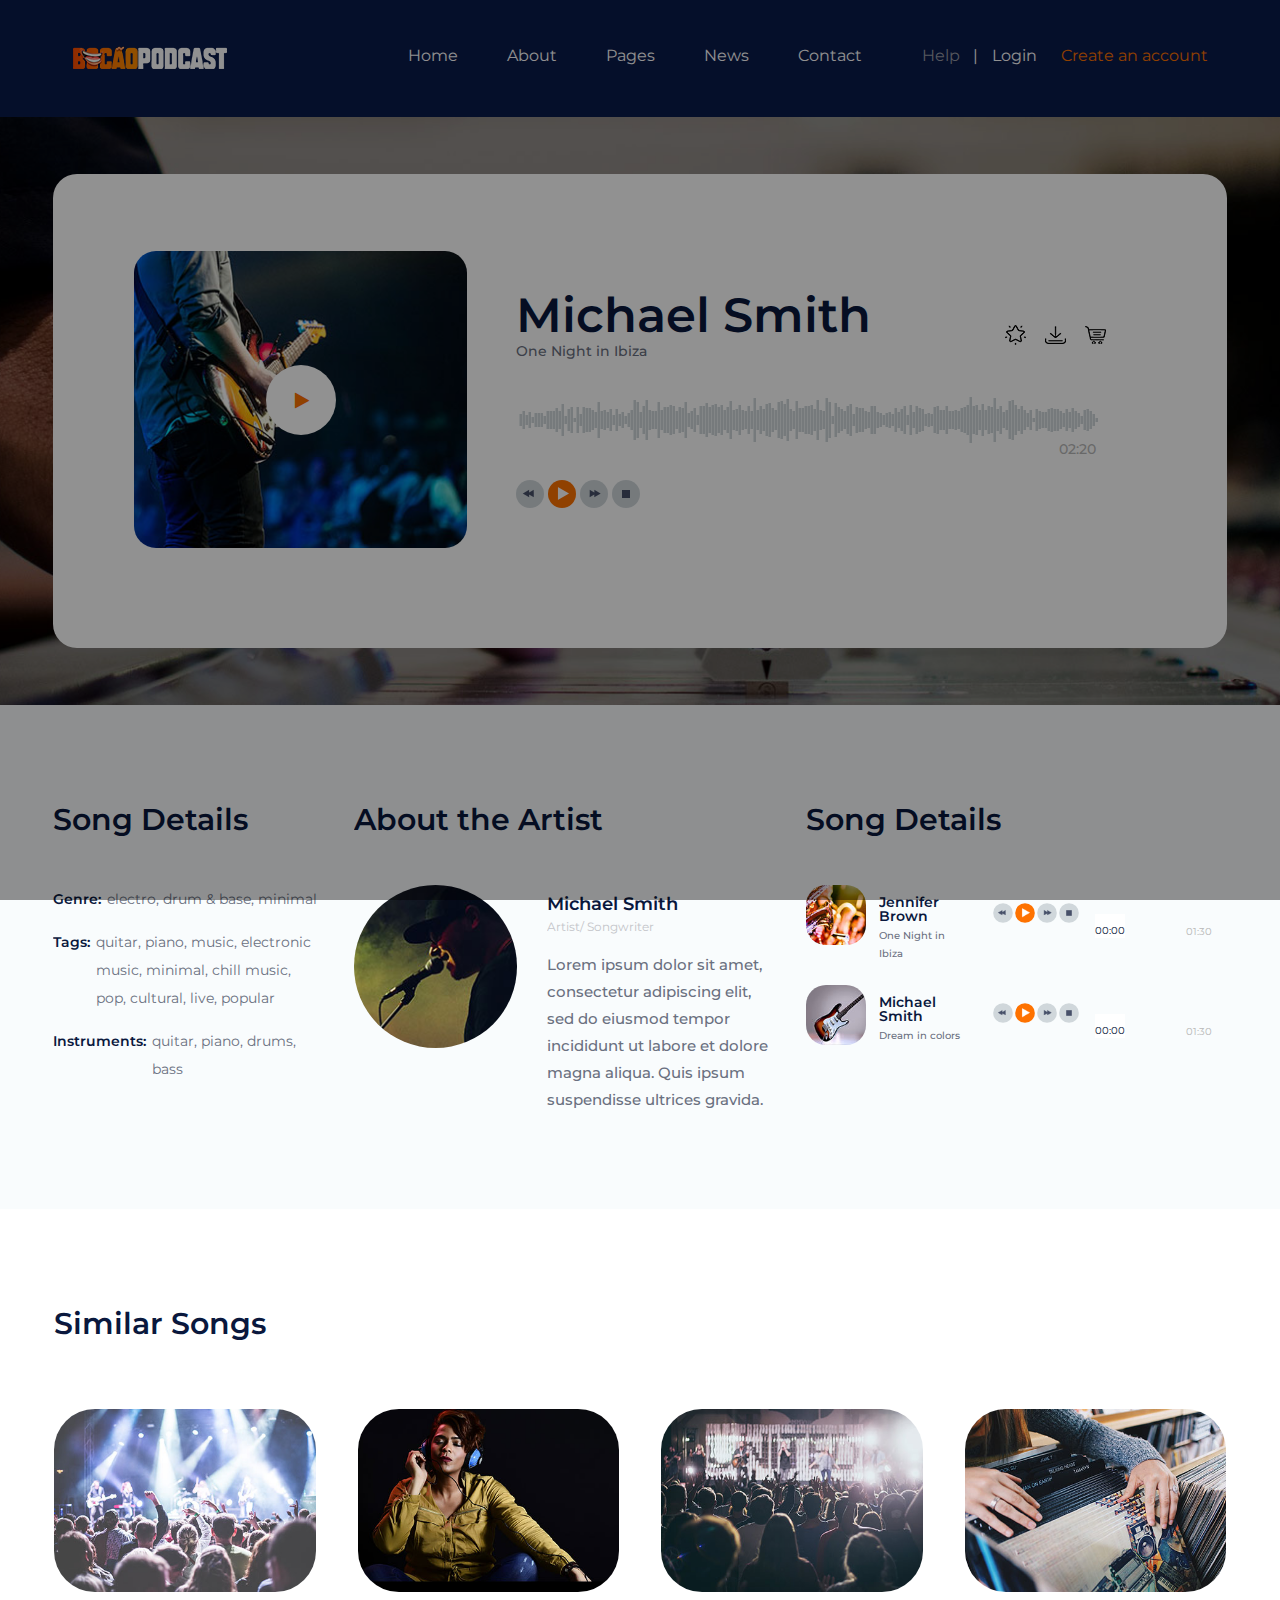
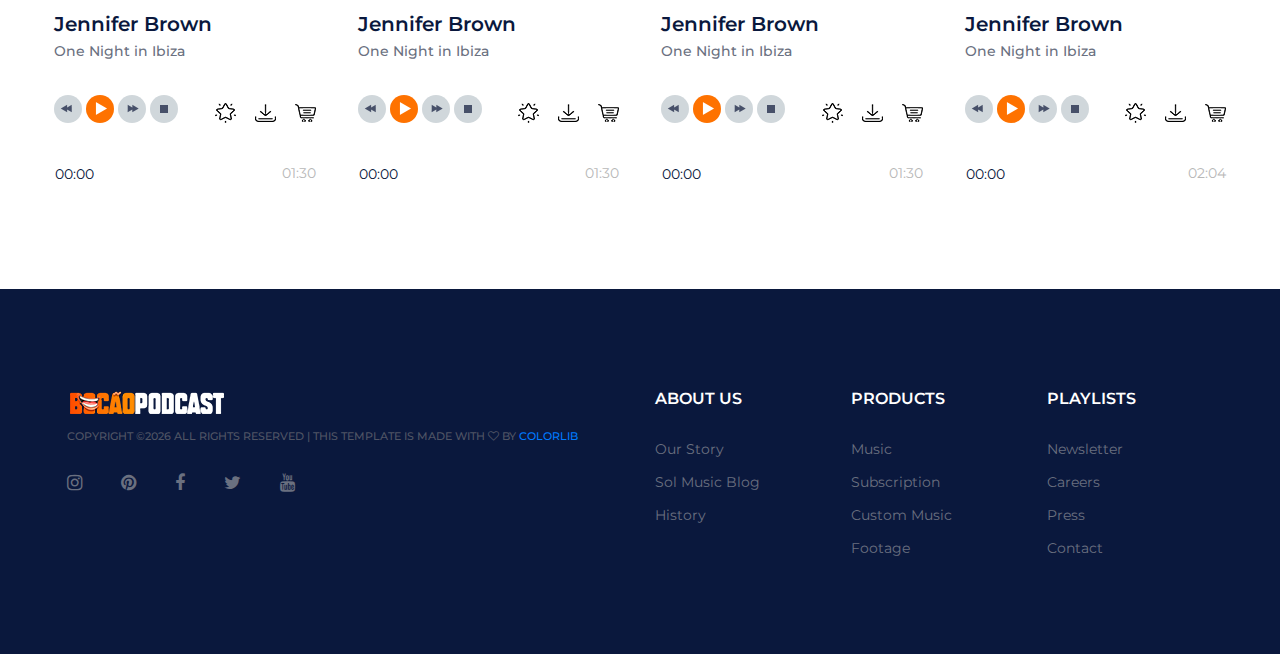
==== commit 34eb6846: "bocao-podcast" ====
--- a/artist.html
+++ b/artist.html
@@ -1,10 +1,10 @@
 <!DOCTYPE html>
-<html lang="zxx">
+<html lang="pt-BR">
 <head>
-	<title>SolMusic | HTML Template</title>
+	<title>Bocão PodCast</title>
 	<meta charset="UTF-8">
-	<meta name="description" content="SolMusic HTML Template">
-	<meta name="keywords" content="music, html">
+	<meta name="description" content="Bocão PodCast, programa de entretenimento do litoral norte interior da Bahia, Araçás.">
+	<meta name="keywords" content="bocaopodcast, aracasba, prefeituradearacas, podcast, bahia, litoral norte, bocao">
 	<meta name="viewport" content="width=device-width, initial-scale=1.0">
 	
 	<!-- Favicon -->
@@ -472,7 +472,7 @@
 				<div class="col-xl-6 col-lg-5 order-lg-1">
 					<img src="img/logo.png" alt="">
 					<div class="copyright"><!-- Link back to Colorlib can't be removed. Template is licensed under CC BY 3.0. -->
-Copyright &copy;<script>document.write(new Date().getFullYear());</script> All rights reserved | This template is made with <i class="fa fa-heart-o" aria-hidden="true"></i> by <a href="https://colorlib.com" target="_blank">Colorlib</a>
+Copyright &copy;<script>document.write(new Date().getFullYear());</script> All rights reserved | This template is made with <i class="fa fa-heart-o" aria-hidden="true"></i> by <a href="http://www.bocaopodcast.com.br" target="_blank">Colorlib</a>
 <!-- Link back to Colorlib can't be removed. Template is licensed under CC BY 3.0. --></div>
 					<div class="social-links">
 						<a href=""><i class="fa fa-instagram"></i></a>
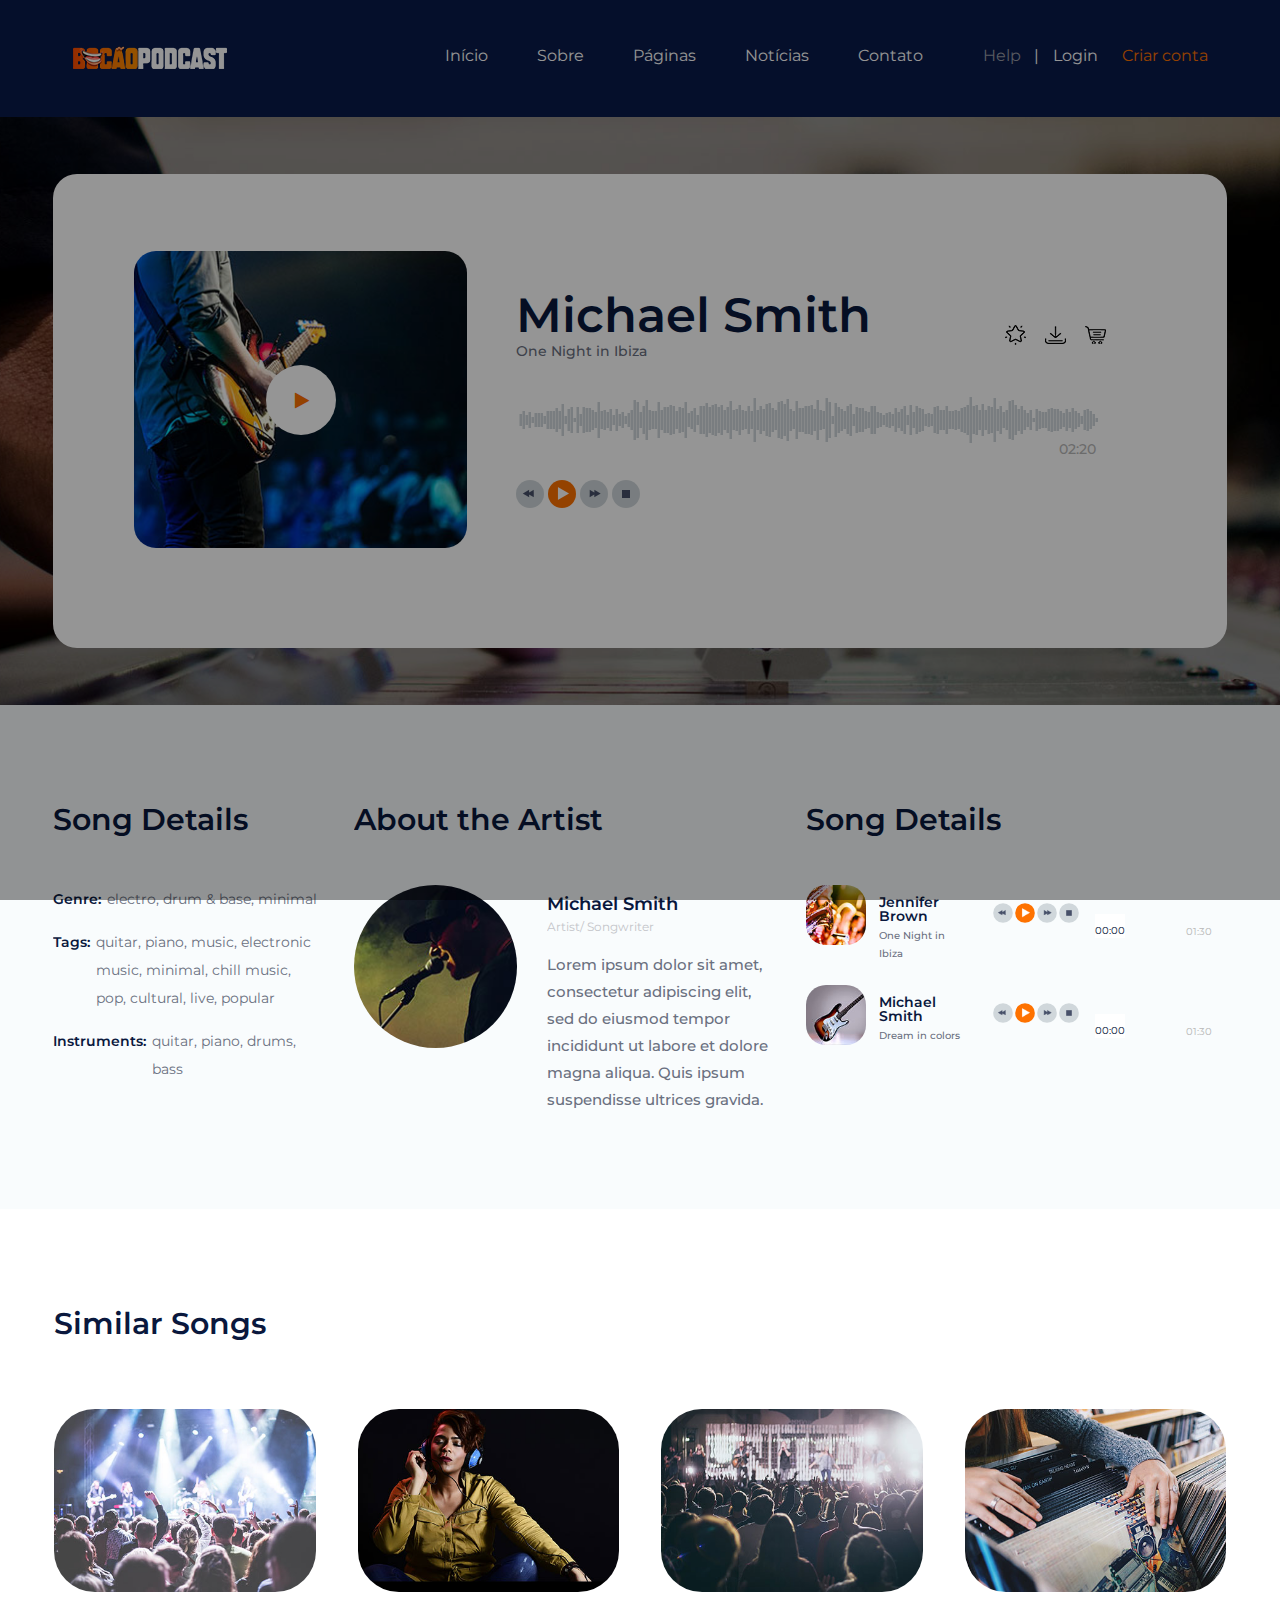
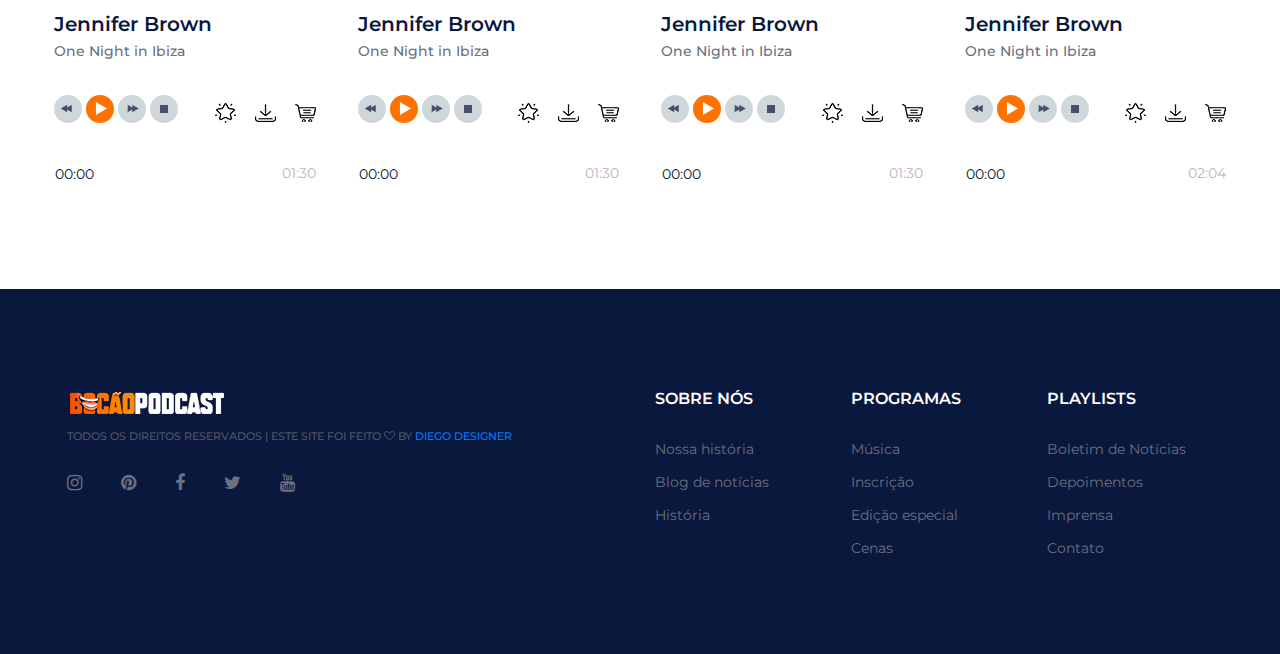
==== commit a53647f2: "bocao-podcast" ====
--- a/artist.html
+++ b/artist.html
@@ -8,7 +8,7 @@
 	<meta name="viewport" content="width=device-width, initial-scale=1.0">
 	
 	<!-- Favicon -->
-	<link href="img/favicon.ico" rel="shortcut icon"/>
+	<link href="img/favicon-16x16.png" rel="icon bocao"/>
 
 	<!-- Google font -->
 	<link href="https://fonts.googleapis.com/css?family=Montserrat:300,300i,400,400i,500,500i,600,600i,700,700i&display=swap" rel="stylesheet">
@@ -46,24 +46,24 @@
 			<span>|</span>
 			<div class="user-panel">
 				<a href="" class="login">Login</a>
-				<a href="" class="register">Create an account</a>
+				<a href="" class="register">Criar conta</a>
 			</div> 
 		</div>
 		<ul class="main-menu">
 			<li><a href="index
-				.html">Home</a></li>
-			<li><a href="#">About</a></li>
-			<li><a href="#">Pages</a>
+				.html">Início</a></li>
+			<li><a href="#">Sobre</a></li>
+			<li><a href="#">Páginas</a>
 				<ul class="sub-menu">
 					<li><a href="category.html">Category</a></li>
 					<li><a href="playlist.html">Playlist</a></li>
 					<li><a href="artist.html">Artist</a></li>
 					<li><a href="blog.html">Blog</a></li>
-					<li><a href="contact.html">Contact</a></li>
+					<li><a href="contact.html">Contato</a></li>
 				</ul>
 			</li>
-			<li><a href="blog.html">News</a></li>
-			<li><a href="contact.html">Contact</a></li>
+			<li><a href="blog.html">Notícias</a></li>
+			<li><a href="contact.html">Contato</a></li>
 		</ul>
 	</header>
 	<!-- Header section end -->
@@ -437,22 +437,22 @@
 					<div class="row">
 						<div class="col-sm-4">
 							<div class="footer-widget">
-								<h2>About us</h2>
+								<h2>Sobre nós</h2>
 								<ul>
-									<li><a href="">Our Story</a></li>
-									<li><a href="">Sol Music Blog</a></li>
-									<li><a href="">History</a></li>
+									<li><a href="">Nossa história</a></li>
+									<li><a href="">Blog de notícias</a></li>
+									<li><a href="">História</a></li>
 								</ul>
 							</div>
 						</div>
 						<div class="col-sm-4">
 							<div class="footer-widget">
-								<h2>Products</h2>
+								<h2>Programas</h2>
 								<ul>
-									<li><a href="">Music</a></li>
-									<li><a href="">Subscription</a></li>
-									<li><a href="">Custom Music</a></li>
-									<li><a href="">Footage</a></li>
+									<li><a href="">Música</a></li>
+									<li><a href="">Inscrição</a></li>
+									<li><a href="">Edição especial</a></li>
+									<li><a href="">Cenas</a></li>
 								</ul>
 							</div>
 						</div>
@@ -460,10 +460,10 @@
 							<div class="footer-widget">
 								<h2>Playlists</h2>
 								<ul>
-									<li><a href="">Newsletter</a></li>
-									<li><a href="">Careers</a></li>
-									<li><a href="">Press</a></li>
-									<li><a href="">Contact</a></li>
+									<li><a href="">Boletim de Notícias</a></li>
+									<li><a href="">Depoimentos</a></li>
+									<li><a href="">Imprensa</a></li>
+									<li><a href="">Contato</a></li>
 								</ul>
 							</div>
 						</div>
@@ -471,9 +471,8 @@
 				</div>
 				<div class="col-xl-6 col-lg-5 order-lg-1">
 					<img src="img/logo.png" alt="">
-					<div class="copyright"><!-- Link back to Colorlib can't be removed. Template is licensed under CC BY 3.0. -->
-Copyright &copy;<script>document.write(new Date().getFullYear());</script> All rights reserved | This template is made with <i class="fa fa-heart-o" aria-hidden="true"></i> by <a href="http://www.bocaopodcast.com.br" target="_blank">Colorlib</a>
-<!-- Link back to Colorlib can't be removed. Template is licensed under CC BY 3.0. --></div>
+					<div class="copyright">Todos os direitos reservados | Este site foi feito <i class="fa fa-heart-o" aria-hidden="true"></i> by <a href="http://www.bocaopodcast.com.br" target="_blank">Diego Designer</a>
+</div>
 					<div class="social-links">
 						<a href=""><i class="fa fa-instagram"></i></a>
 						<a href=""><i class="fa fa-pinterest"></i></a>
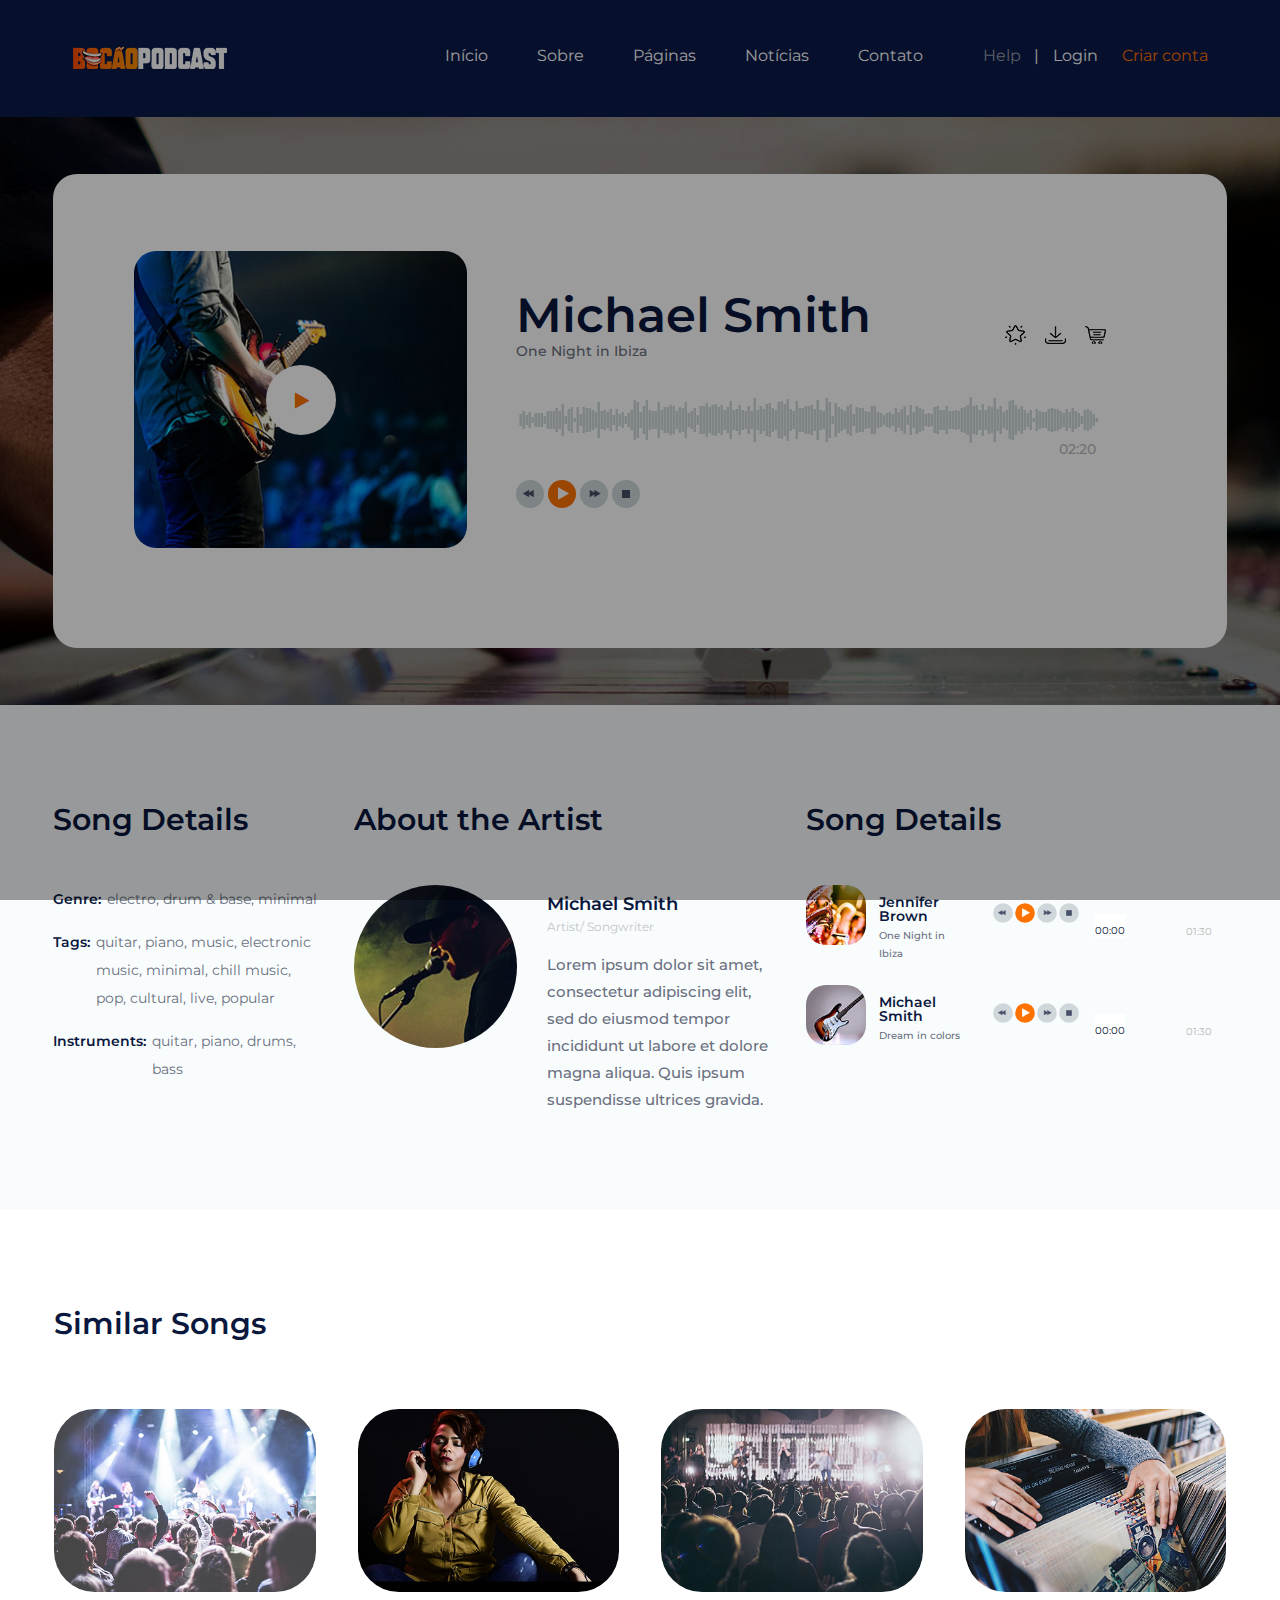
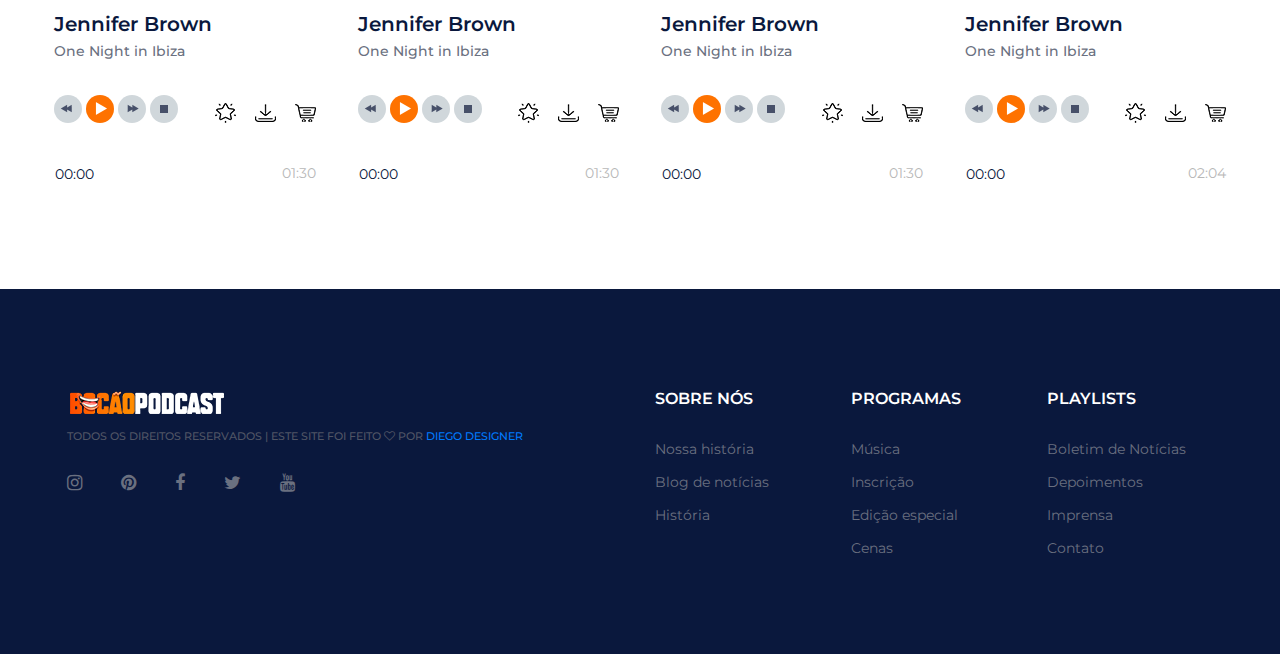
==== commit 10d46228: "bocao-podcast" ====
--- a/artist.html
+++ b/artist.html
@@ -55,9 +55,9 @@
 			<li><a href="#">Sobre</a></li>
 			<li><a href="#">Páginas</a>
 				<ul class="sub-menu">
-					<li><a href="category.html">Category</a></li>
-					<li><a href="playlist.html">Playlist</a></li>
-					<li><a href="artist.html">Artist</a></li>
+					<li><a href="category.html">Músicas de Artistas</a></li>
+					<li><a href="playlist.html">Fotos</a></li>
+					<li><a href="artist.html">Artistas</a></li>
 					<li><a href="blog.html">Blog</a></li>
 					<li><a href="contact.html">Contato</a></li>
 				</ul>
@@ -471,7 +471,7 @@
 				</div>
 				<div class="col-xl-6 col-lg-5 order-lg-1">
 					<img src="img/logo.png" alt="">
-					<div class="copyright">Todos os direitos reservados | Este site foi feito <i class="fa fa-heart-o" aria-hidden="true"></i> by <a href="http://www.bocaopodcast.com.br" target="_blank">Diego Designer</a>
+					<div class="copyright">Todos os direitos reservados | Este site foi feito <i class="fa fa-heart-o" aria-hidden="true"></i> por <a href="http://www.bocaopodcast.com.br" target="_blank">Diego Designer</a>
 </div>
 					<div class="social-links">
 						<a href=""><i class="fa fa-instagram"></i></a>
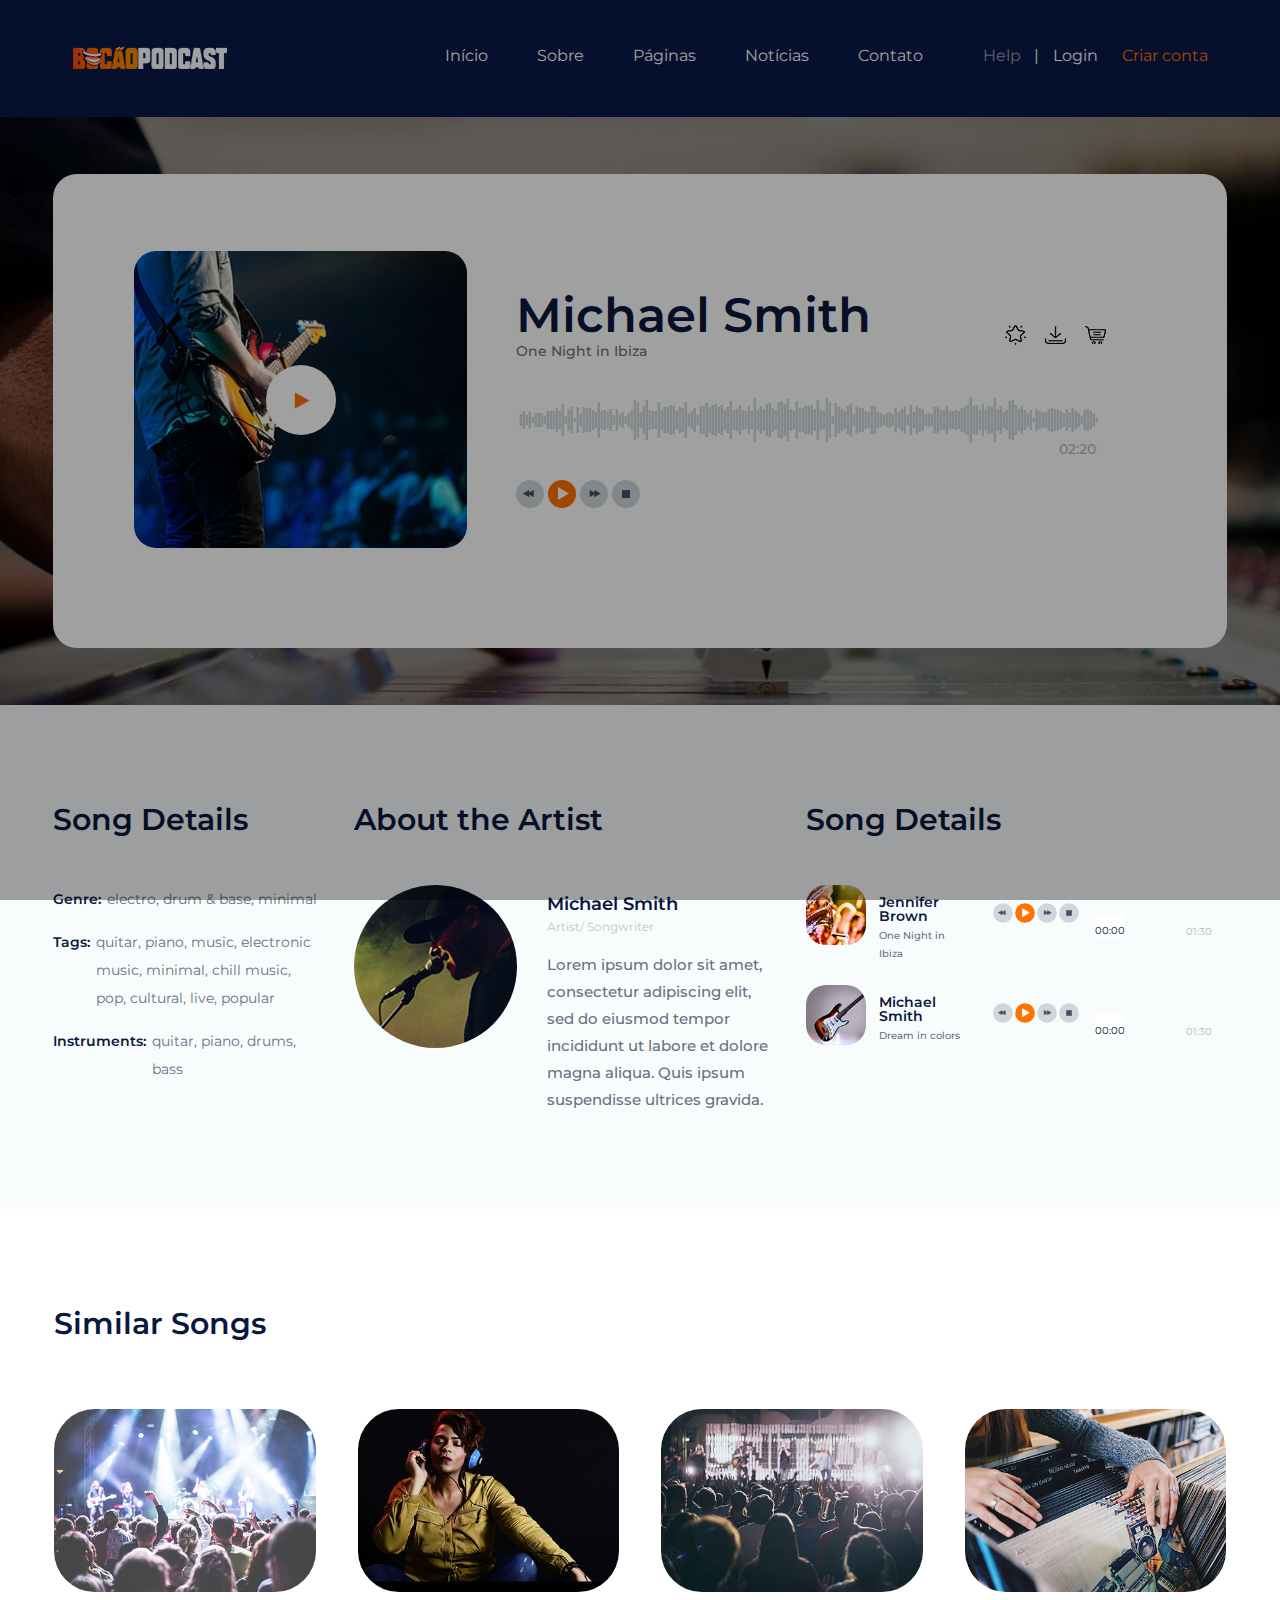
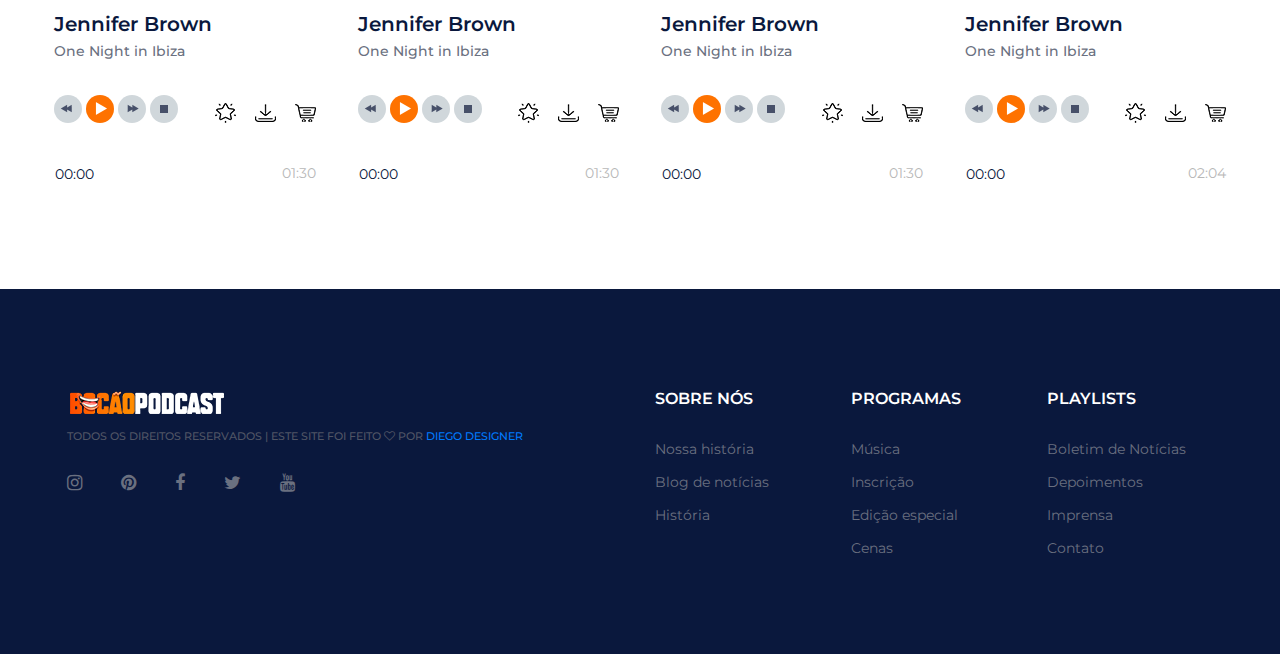
==== commit ea657fe6: "bocao-podcast" ====
--- a/artist.html
+++ b/artist.html
@@ -55,15 +55,15 @@
 			<li><a href="#">Sobre</a></li>
 			<li><a href="#">Páginas</a>
 				<ul class="sub-menu">
-					<li><a href="category.html">Músicas de Artistas</a></li>
-					<li><a href="playlist.html">Fotos</a></li>
-					<li><a href="artist.html">Artistas</a></li>
-					<li><a href="blog.html">Blog</a></li>
-					<li><a href="contact.html">Contato</a></li>
+					<li><a href="#">Músicas de Artistas</a></li>
+					<li><a href="#">Fotos</a></li>
+					<li><a href="#">Artistas</a></li>
+					<li><a href="#">Blog</a></li>
+					<li><a href="#">Contato</a></li>
 				</ul>
 			</li>
-			<li><a href="blog.html">Notícias</a></li>
-			<li><a href="contact.html">Contato</a></li>
+			<li><a href="#">Notícias</a></li>
+			<li><a href="#">Contato</a></li>
 		</ul>
 	</header>
 	<!-- Header section end -->
--- a/css/style.css
+++ b/css/style.css
@@ -1,7 +1,7 @@
 
 /*=================================
 -----------------------------------
-  SolMusic HTML Template
+  Bocão PodCast Site
   Version: 1.0
  ---------------------------------
  =================================*/
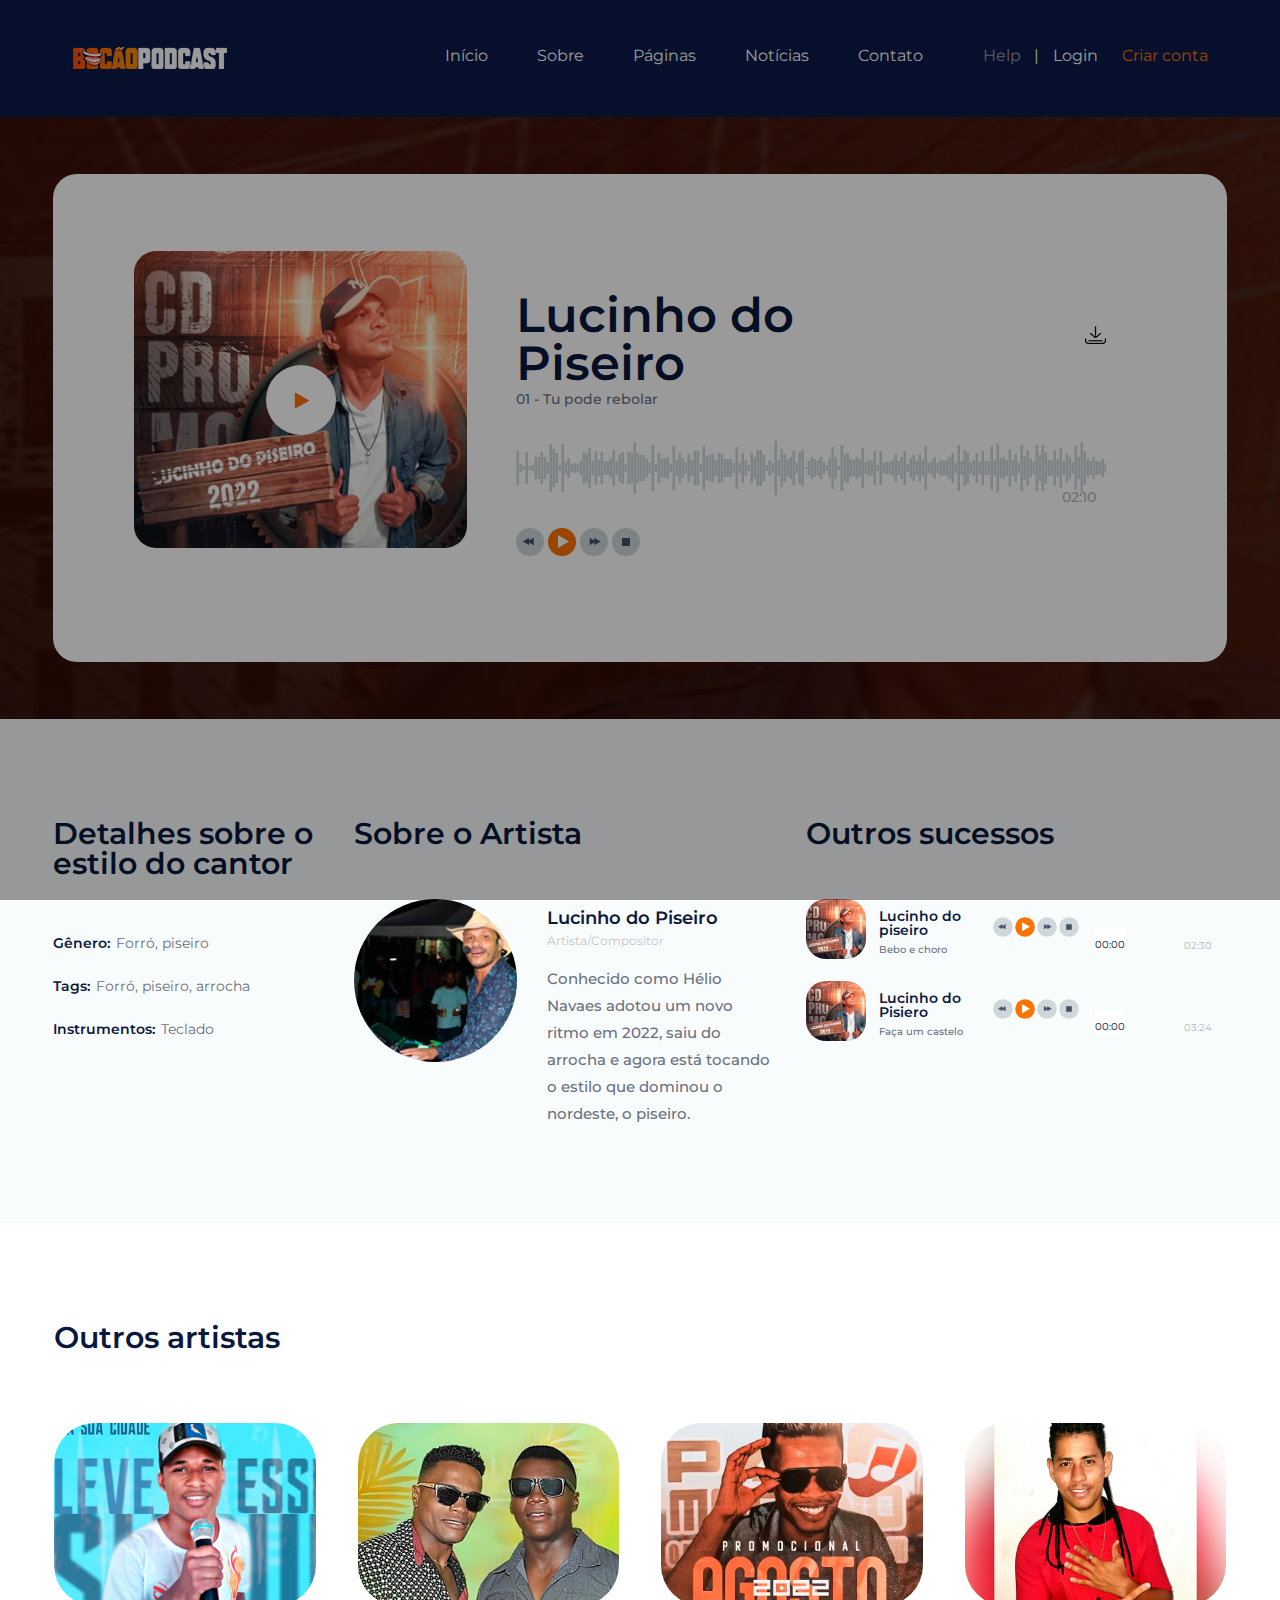
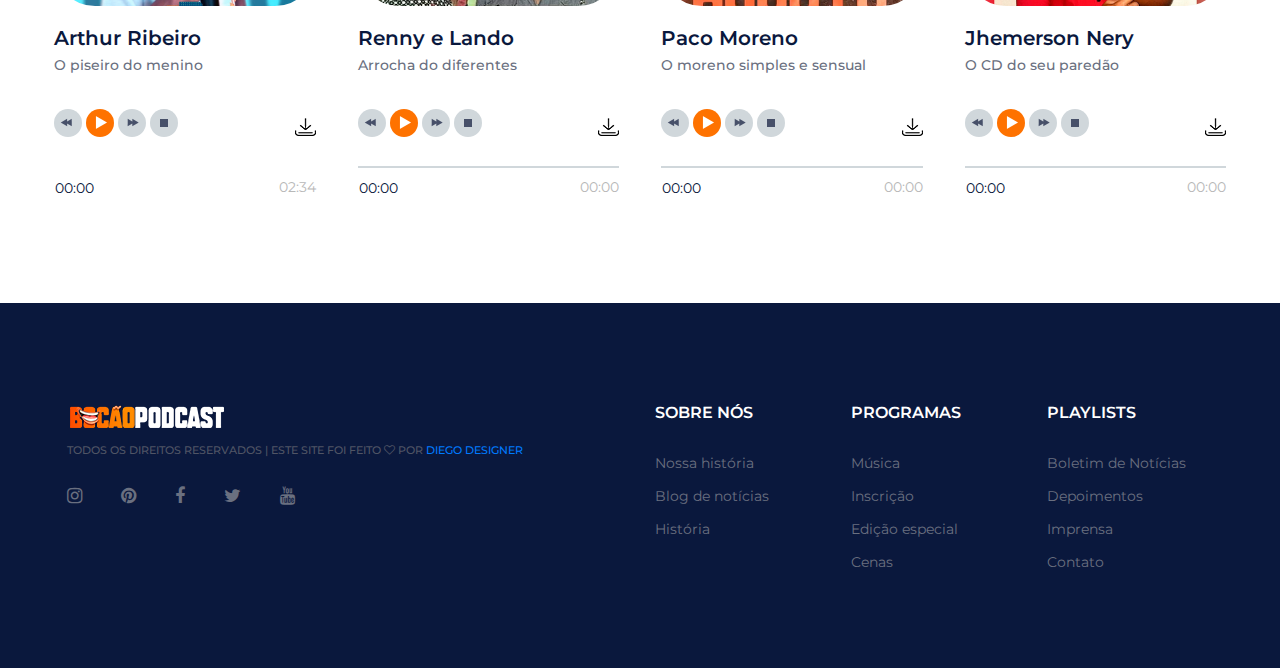
==== commit 5273130f: "bocao-podcast" ====
--- a/artist.html
+++ b/artist.html
@@ -55,15 +55,15 @@
 			<li><a href="#">Sobre</a></li>
 			<li><a href="#">Páginas</a>
 				<ul class="sub-menu">
-					<li><a href="#">Músicas de Artistas</a></li>
+					<li><a href="category.html">Músicas de Artistas</a></li>
 					<li><a href="#">Fotos</a></li>
-					<li><a href="#">Artistas</a></li>
-					<li><a href="#">Blog</a></li>
-					<li><a href="#">Contato</a></li>
+					<li><a href="artist.html">Artistas</a></li>
+					<li><a href="blog.html">Blog</a></li>
+					<li><a href="contact.html">Contato</a></li>
 				</ul>
 			</li>
-			<li><a href="#">Notícias</a></li>
-			<li><a href="#">Contato</a></li>
+			<li><a href="blog.html">Notícias</a></li>
+			<li><a href="contact.html">Contato</a></li>
 		</ul>
 	</header>
 	<!-- Header section end -->
@@ -81,20 +81,20 @@
 				<div class="row">
 					<div class="col-lg-8">
 						<div class="wave-player-info">
-							<h2>Michael Smith</h2>
-							<p>One Night in Ibiza</p>
+							<h2>Lucinho do Piseiro</h2>
+							<p>01 - Tu pode rebolar</p>
 						</div>
 					</div>
 					<div class="col-lg-4">
 						<div class="songs-links">
-							<a href=""><img src="img/icons/p-1.png" alt=""></a>
-							<a href=""><img src="img/icons/p-2.png" alt=""></a>
-							<a href=""><img src="img/icons/p-3.png" alt=""></a>
+							<!--<a href=""><img src="img/icons/p-1.png" alt=""></a>-->
+							<a href="https://download854.mediafire.com/2o93j060cqzg/bdnm81p04tttewd/JHEMERSON+NERY+VOL.+01.rar"><img src="img/icons/p-2.png" alt=""></a>
+							<!--<a href=""><img src="img/icons/p-3.png" alt=""></a> -->
 						</div>
 					</div>
 				</div>
 				<div id="wavePlayer" class="clierfix">
-					<div id="audiowave" data-waveurl="music-files/8.mp3"></div>
+					<div id="audiowave" data-waveurl="music-files/Tu-pode_Rebolar.mp3"></div>
 					<div id="currentTime"></div>
 					<div id="clipTime"></div>
 					<!-- Player Controls -->
@@ -116,11 +116,11 @@
 			<div class="row">
 				<div class="col-lg-3">
 					<div class="song-details-box">
-						<h3>Song Details</h3>
+						<h3>Detalhes sobre o estilo do cantor</h3>
 						<ul>
-							<li><strong>Genre:</strong><span>electro, drum & base, minimal</span></li>
-							<li><strong>Tags:</strong><span>quitar, piano, music, electronic music, minimal, chill music, pop, cultural, live, popular</span></li>
-							<li><strong>Instruments:</strong><span>quitar, piano, drums, bass</span></li>
+							<li><strong>Gênero:</strong><span>Forró, piseiro</span></li>
+							<li><strong>Tags:</strong><span>Forró, piseiro, arrocha</span></li>
+							<li><strong>Instrumentos:</strong><span>Teclado</span></li>
 						</ul>
 					</div>
 				</div>
@@ -128,20 +128,20 @@
 					<div class="row">
 						<div class="col-lg-6">
 							<div class="song-details-box">
-								<h3>About the Artist</h3>
+								<h3>Sobre o Artista</h3>
 								<div class="artist-details">
 									<img src="img/artist.jpg" alt="">
 									<div class="ad-text">
-										<h5>Michael Smith</h5>
-										<span>Artist/ Songwriter</span>
-										<p>Lorem ipsum dolor sit amet, consectetur adipiscing elit, sed do eiusmod tempor incididunt ut labore et dolore magna aliqua. Quis ipsum suspendisse ultrices gravida. </p>
+										<h5>Lucinho do Piseiro</h5>
+										<span>Artista/Compositor</span>
+										<p>Conhecido como Hélio Navaes adotou um novo ritmo em 2022, saiu do arrocha e agora está tocando o estilo que dominou o nordeste, o piseiro. </p>
 									</div>
 								</div>
 							</div>
 						</div>
 						<div class="col-lg-6">
 							<div class="song-details-box">
-								<h3>Song Details</h3>
+								<h3>Outros sucessos</h3>
 								<!-- song -->
 								<div class="song-item">
 									<div class="row">
@@ -149,15 +149,15 @@
 											<div class="song-info-box">
 												<img src="img/songs/1.jpg" alt="">
 												<div class="song-info">
-													<h4>Jennifer Brown</h4>
-													<p>One Night in Ibiza</p>
+													<h4>Lucinho do piseiro</h4>
+													<p>Bebo e choro</p>
 												</div>
 											</div>
 										</div>
 										<div class="col-xl-7 col-lg-12 col-md-7">
 											<div class="single_player_container">
 												<div class="single_player">
-													<div class="jp-jplayer jplayer" data-ancestor=".jp_container_1" data-url="music-files/1.mp3"></div>
+													<div class="jp-jplayer jplayer" data-ancestor=".jp_container_1" data-url="music-files/BEBO-E-CHORO.mp3"></div>
 													<div class="jp-audio jp_container_1" role="application" aria-label="media player">
 														<div class="jp-gui jp-interface">
 					
@@ -181,8 +181,8 @@
 															</div>
 														</div>
 														<div class="jp-no-solution">
-															<span>Update Required</span>
-															To play the media you will need to either update your browser to a recent version or update your <a href="http://get.adobe.com/flashplayer/" target="_blank">Flash plugin</a>
+															<span>Atualização necessária</span>
+															Para reproduzir a mídia, você precisará atualizar seu navegador para uma versão recente ou atualizar seu <a href="http://get.adobe.com/flashplayer/" target="_blank">Flash plugin</a>
 														</div>
 													</div>
 												</div>
@@ -197,15 +197,15 @@
 											<div class="song-info-box">
 												<img src="img/songs/2.jpg" alt="">
 												<div class="song-info">
-													<h4>Michael Smith</h4>
-													<p>Dream in colors</p>
+													<h4>Lucinho do Pisiero</h4>
+													<p>Faça um castelo</p>
 												</div>
 											</div>
 										</div>
 										<div class="col-xl-7 col-lg-12 col-md-7">
 											<div class="single_player_container">
 												<div class="single_player">
-													<div class="jp-jplayer jplayer" data-ancestor=".jp_container_2" data-url="music-files/2.mp3"></div>
+													<div class="jp-jplayer jplayer" data-ancestor=".jp_container_2" data-url="music-files/Faca-um-castelo.mp3"></div>
 													<div class="jp-audio jp_container_2" role="application" aria-label="media player">
 														<div class="jp-gui jp-interface">
 
@@ -229,8 +229,8 @@
 															</div>
 														</div>
 														<div class="jp-no-solution">
-															<span>Update Required</span>
-															To play the media you will need to either update your browser to a recent version or update your <a href="http://get.adobe.com/flashplayer/" target="_blank">Flash plugin</a>
+															<span>Atualização necessária</span>
+															Para reproduzir a mídia, você precisará atualizar seu navegador para uma versão recente ou atualizar seu <a href="http://get.adobe.com/flashplayer/" target="_blank">Flash plugin</a>
 														</div>
 													</div>
 												</div>
@@ -250,23 +250,23 @@
 	<!-- Similar Songs section -->
 	<section class="similar-songs-section">
 		<div class="container-fluid">
-			<h3>Similar Songs</h3>
+			<h3>Outros artistas</h3>
 			<div class="row">
 				<div class="col-xl-3 col-sm-6">
 					<div class="similar-song">
 						<img class="ss-thumb" src="img/playlist/1.jpg" alt="">
-						<h4>Jennifer Brown</h4>
-						<p>One Night in Ibiza</p>
+						<h4>Arthur Ribeiro</h4>
+						<p>O piseiro do menino</p>
 						<div class="single_player">
-							<div class="jp-jplayer jplayer" data-ancestor=".jp_container_8" data-url="music-files/3.mp3"></div>
+							<div class="jp-jplayer jplayer" data-ancestor=".jp_container_8" data-url="music-files/arthur.mp3"></div>
 							<div class="jp-audio jp_container_8" role="application" aria-label="media player">
 								<div class="jp-gui jp-interface">
 									<!-- Player Controls -->
 									<div class="ss-controls">
 										<div class="songs-links">
-											<a href=""><img src="img/icons/p-1.png" alt=""></a>
 											<a href=""><img src="img/icons/p-2.png" alt=""></a>
-											<a href=""><img src="img/icons/p-3.png" alt=""></a>
+											<!--<a href=""><img src="img/icons/p-1.png" alt=""></a>
+											<a href=""><img src="img/icons/p-3.png" alt=""></a>-->
 										</div>
 										<div class="player_controls_box">
 											<button class="jp-prev player_button" tabindex="0"></button>
@@ -288,8 +288,8 @@
 									</div>
 								</div>
 								<div class="jp-no-solution">
-									<span>Update Required</span>
-									To play the media you will need to either update your browser to a recent version or update your <a href="http://get.adobe.com/flashplayer/" target="_blank">Flash plugin</a>
+									<span>Atualização necessária</span>
+									Para reproduzir a mídia, você precisará atualizar seu navegador para uma versão recente ou atualizar seu <a href="http://get.adobe.com/flashplayer/" target="_blank">Flash plugin</a>
 								</div>
 							</div>
 						</div>
@@ -298,18 +298,18 @@
 				<div class="col-xl-3 col-sm-6">
 					<div class="similar-song">
 						<img class="ss-thumb" src="img/playlist/2.jpg" alt="">
-						<h4>Jennifer Brown</h4>
-						<p>One Night in Ibiza</p>
+						<h4>Renny e Lando</h4>
+						<p>Arrocha do diferentes</p>
 						<div class="single_player">
-							<div class="jp-jplayer jplayer" data-ancestor=".jp_container_9" data-url="music-files/4.mp3"></div>
+							<div class="jp-jplayer jplayer" data-ancestor=".jp_container_9" data-url="music-files/COM-VOCe.mp3"></div>
 							<div class="jp-audio jp_container_9" role="application" aria-label="media player">
 								<div class="jp-gui jp-interface">
 									<!-- Player Controls -->
 									<div class="ss-controls">
 										<div class="songs-links">
-											<a href=""><img src="img/icons/p-1.png" alt=""></a>
-											<a href=""><img src="img/icons/p-2.png" alt=""></a>
-											<a href=""><img src="img/icons/p-3.png" alt=""></a>
+											<a href="https://download1582.mediafire.com/oig6x7d27dgg/xdri8mx7agog970/RENNY+E+LANDO+-+CD+PROMOCIONAL.rar"><img src="img/icons/p-2.png" alt=""></a>
+											<!--<a href=""><img src="img/icons/p-1.png" alt=""></a>
+											<a href=""><img src="img/icons/p-3.png" alt=""></a>-->
 										</div>
 										<div class="player_controls_box">
 											<button class="jp-prev player_button" tabindex="0"></button>
@@ -331,8 +331,8 @@
 									</div>
 								</div>
 								<div class="jp-no-solution">
-									<span>Update Required</span>
-									To play the media you will need to either update your browser to a recent version or update your <a href="http://get.adobe.com/flashplayer/" target="_blank">Flash plugin</a>
+									<span>Atualização necessária</span>
+									Para reproduzir a mídia, você precisará atualizar seu navegador para uma versão recente ou atualizar seu <a href="http://get.adobe.com/flashplayer/" target="_blank">Flash plugin</a>
 								</div>
 							</div>
 						</div>
@@ -340,19 +340,19 @@
 				</div>
 				<div class="col-xl-3 col-sm-6">
 					<div class="similar-song">
-						<img class="ss-thumb" src="img/playlist/3.jpg" alt="">
-						<h4>Jennifer Brown</h4>
-						<p>One Night in Ibiza</p>
+						<img class="ss-thumb" src="img/playlist/7.jpg" alt="">
+						<h4>Paco Moreno</h4>
+						<p>O moreno simples e sensual</p>
 						<div class="single_player">
-							<div class="jp-jplayer jplayer" data-ancestor=".jp_container_10" data-url="music-files/5.mp3"></div>
+							<div class="jp-jplayer jplayer" data-ancestor=".jp_container_10" data-url="music-files/DENGO.mp3"></div>
 							<div class="jp-audio jp_container_10" role="application" aria-label="media player">
 								<div class="jp-gui jp-interface">
 									<!-- Player Controls -->
 									<div class="ss-controls">
 										<div class="songs-links">
-											<a href=""><img src="img/icons/p-1.png" alt=""></a>
-											<a href=""><img src="img/icons/p-2.png" alt=""></a>
-											<a href=""><img src="img/icons/p-3.png" alt=""></a>
+											<a href="https://download944.mediafire.com/lzd91m3xtvrg/cl54xnr0d5rxnh9/PACO+MORENO+-PROMOCIONAL+DE+AGOSTO+-+2022.zip"><img src="img/icons/p-2.png" alt=""></a>
+											<!--<a href=""><img src="img/icons/p-1.png" alt=""></a>
+											<a href=""><img src="img/icons/p-3.png" alt=""></a>-->
 										</div>
 										<div class="player_controls_box">
 											<button class="jp-prev player_button" tabindex="0"></button>
@@ -374,8 +374,8 @@
 									</div>
 								</div>
 								<div class="jp-no-solution">
-									<span>Update Required</span>
-									To play the media you will need to either update your browser to a recent version or update your <a href="http://get.adobe.com/flashplayer/" target="_blank">Flash plugin</a>
+									<span>Atualização necessária</span>
+									Para reproduzir a mídia, você precisará atualizar seu navegador para uma versão recente ou atualizar seu <a href="http://get.adobe.com/flashplayer/" target="_blank">Flash plugin</a>
 								</div>
 							</div>
 						</div>
@@ -384,18 +384,18 @@
 				<div class="col-xl-3 col-sm-6">
 					<div class="similar-song">
 						<img class="ss-thumb" src="img/playlist/4.jpg" alt="">
-						<h4>Jennifer Brown</h4>
-						<p>One Night in Ibiza</p>
+						<h4>Jhemerson Nery</h4>
+						<p>O CD do seu paredão</p>
 						<div class="single_player">
-							<div class="jp-jplayer jplayer" data-ancestor=".jp_container_11" data-url="music-files/7.mp3"></div>
+							<div class="jp-jplayer jplayer" data-ancestor=".jp_container_11" data-url="music-files/JHEMERSON.mp3"></div>
 							<div class="jp-audio jp_container_11" role="application" aria-label="media player">
 								<div class="jp-gui jp-interface">
 									<!-- Player Controls -->
 									<div class="ss-controls">
 										<div class="songs-links">
-											<a href=""><img src="img/icons/p-1.png" alt=""></a>
-											<a href=""><img src="img/icons/p-2.png" alt=""></a>
-											<a href=""><img src="img/icons/p-3.png" alt=""></a>
+											<a href="https://download854.mediafire.com/2o93j060cqzg/bdnm81p04tttewd/JHEMERSON+NERY+VOL.+01.rar"><img src="img/icons/p-2.png" alt=""></a>
+											<!--<a href=""><img src="img/icons/p-1.png" alt=""></a>
+											<a href=""><img src="img/icons/p-3.png" alt=""></a>-->
 										</div>
 										<div class="player_controls_box">
 											<button class="jp-prev player_button" tabindex="0"></button>
@@ -417,8 +417,8 @@
 									</div>
 								</div>
 								<div class="jp-no-solution">
-									<span>Update Required</span>
-									To play the media you will need to either update your browser to a recent version or update your <a href="http://get.adobe.com/flashplayer/" target="_blank">Flash plugin</a>
+									<span>Atualização necessária</span>
+									Para reproduzir a mídia, você precisará atualizar seu navegador para uma versão recente ou atualizar seu <a href="http://get.adobe.com/flashplayer/" target="_blank">Flash plugin</a>
 								</div>
 							</div>
 						</div>
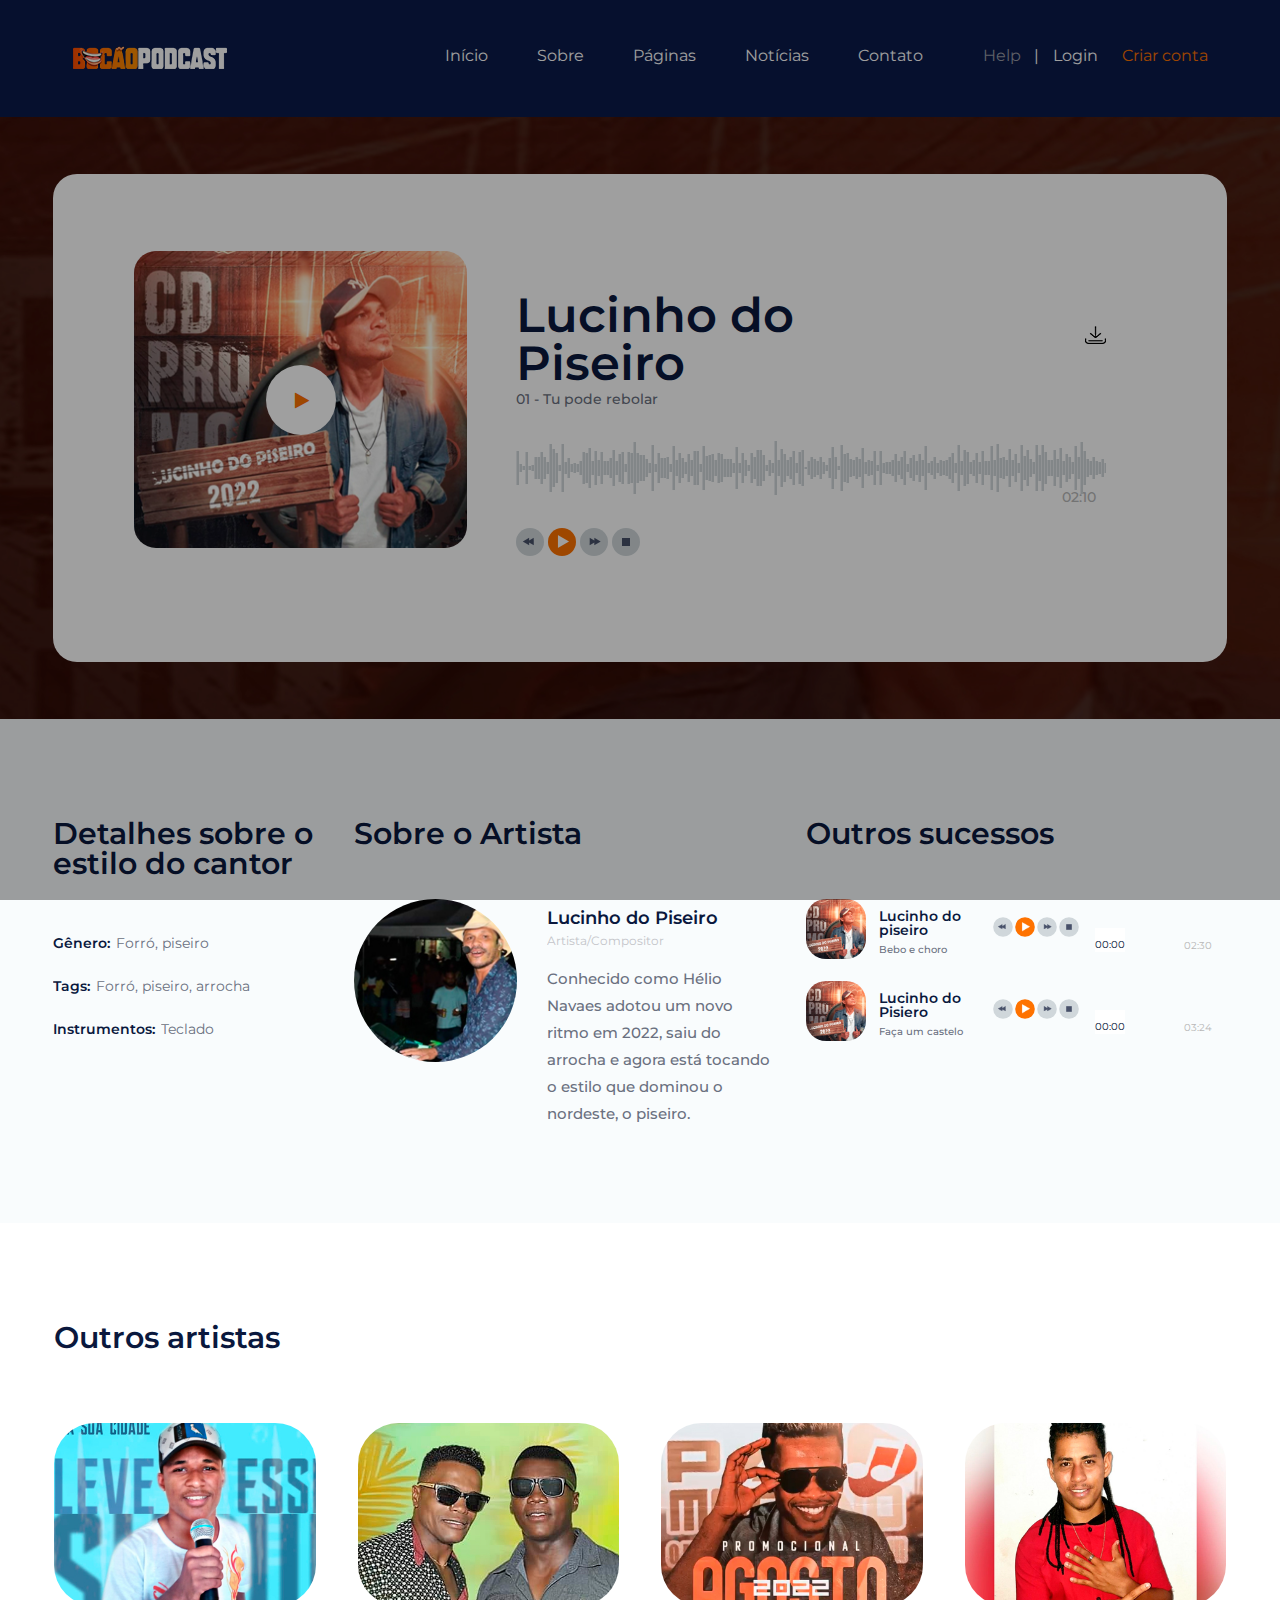
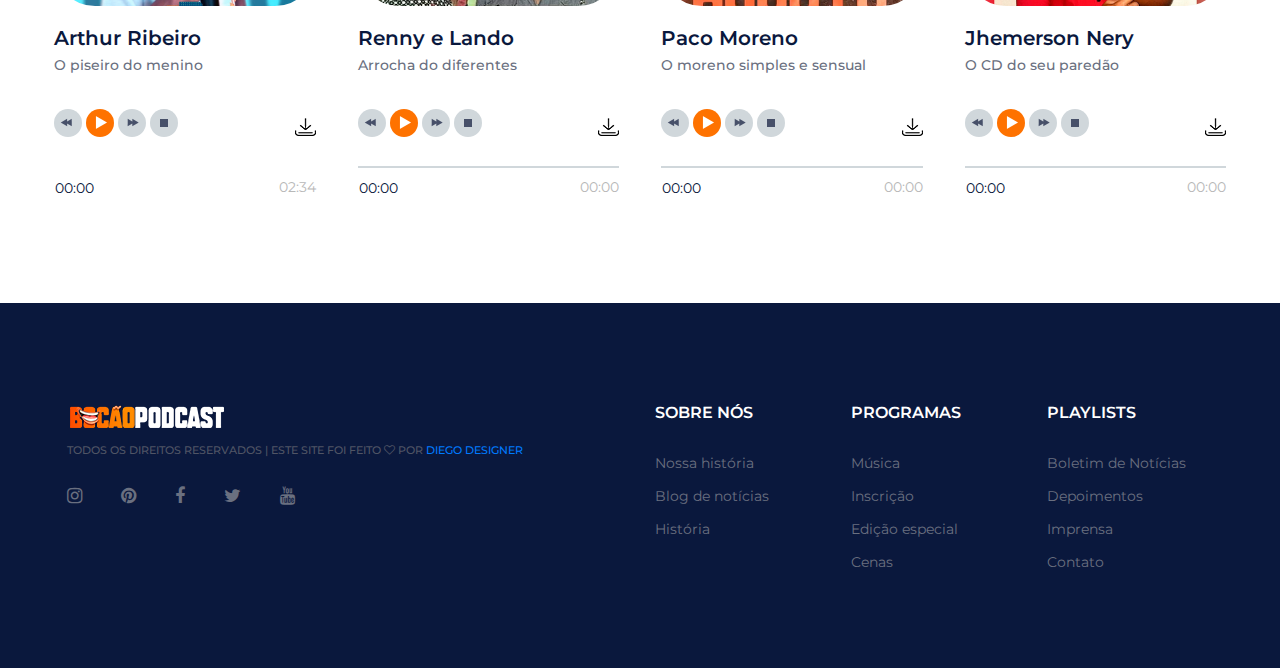
==== commit 690ac204: "bocao-podcast" ====
--- a/artist.html
+++ b/artist.html
@@ -182,7 +182,7 @@
 														</div>
 														<div class="jp-no-solution">
 															<span>Atualização necessária</span>
-															Para reproduzir a mídia, você precisará atualizar seu navegador para uma versão recente ou atualizar seu <a href="http://get.adobe.com/flashplayer/" target="_blank">Flash plugin</a>
+															Para reproduzir a mídia, você precisará atualizar seu navegador para uma versão recente ou atualizar seu <a href="https://get.adobe.com/flashplayer/" target="_blank">Flash plugin</a>
 														</div>
 													</div>
 												</div>
@@ -230,7 +230,7 @@
 														</div>
 														<div class="jp-no-solution">
 															<span>Atualização necessária</span>
-															Para reproduzir a mídia, você precisará atualizar seu navegador para uma versão recente ou atualizar seu <a href="http://get.adobe.com/flashplayer/" target="_blank">Flash plugin</a>
+															Para reproduzir a mídia, você precisará atualizar seu navegador para uma versão recente ou atualizar seu <a href="https://get.adobe.com/flashplayer/" target="_blank">Flash plugin</a>
 														</div>
 													</div>
 												</div>
@@ -289,7 +289,7 @@
 								</div>
 								<div class="jp-no-solution">
 									<span>Atualização necessária</span>
-									Para reproduzir a mídia, você precisará atualizar seu navegador para uma versão recente ou atualizar seu <a href="http://get.adobe.com/flashplayer/" target="_blank">Flash plugin</a>
+									Para reproduzir a mídia, você precisará atualizar seu navegador para uma versão recente ou atualizar seu <a href="https://get.adobe.com/flashplayer/" target="_blank">Flash plugin</a>
 								</div>
 							</div>
 						</div>
@@ -332,7 +332,7 @@
 								</div>
 								<div class="jp-no-solution">
 									<span>Atualização necessária</span>
-									Para reproduzir a mídia, você precisará atualizar seu navegador para uma versão recente ou atualizar seu <a href="http://get.adobe.com/flashplayer/" target="_blank">Flash plugin</a>
+									Para reproduzir a mídia, você precisará atualizar seu navegador para uma versão recente ou atualizar seu <a href="https://get.adobe.com/flashplayer/" target="_blank">Flash plugin</a>
 								</div>
 							</div>
 						</div>
@@ -375,7 +375,7 @@
 								</div>
 								<div class="jp-no-solution">
 									<span>Atualização necessária</span>
-									Para reproduzir a mídia, você precisará atualizar seu navegador para uma versão recente ou atualizar seu <a href="http://get.adobe.com/flashplayer/" target="_blank">Flash plugin</a>
+									Para reproduzir a mídia, você precisará atualizar seu navegador para uma versão recente ou atualizar seu <a href="https://get.adobe.com/flashplayer/" target="_blank">Flash plugin</a>
 								</div>
 							</div>
 						</div>
@@ -418,7 +418,7 @@
 								</div>
 								<div class="jp-no-solution">
 									<span>Atualização necessária</span>
-									Para reproduzir a mídia, você precisará atualizar seu navegador para uma versão recente ou atualizar seu <a href="http://get.adobe.com/flashplayer/" target="_blank">Flash plugin</a>
+									Para reproduzir a mídia, você precisará atualizar seu navegador para uma versão recente ou atualizar seu <a href="https://get.adobe.com/flashplayer/" target="_blank">Flash plugin</a>
 								</div>
 							</div>
 						</div>
@@ -471,7 +471,7 @@
 				</div>
 				<div class="col-xl-6 col-lg-5 order-lg-1">
 					<img src="img/logo.png" alt="">
-					<div class="copyright">Todos os direitos reservados | Este site foi feito <i class="fa fa-heart-o" aria-hidden="true"></i> por <a href="http://www.bocaopodcast.com.br" target="_blank">Diego Designer</a>
+					<div class="copyright">Todos os direitos reservados | Este site foi feito <i class="fa fa-heart-o" aria-hidden="true"></i> por <a href="https://www.bocaopodcast.com.br" target="_blank">Diego Designer</a>
 </div>
 					<div class="social-links">
 						<a href=""><i class="fa fa-instagram"></i></a>
